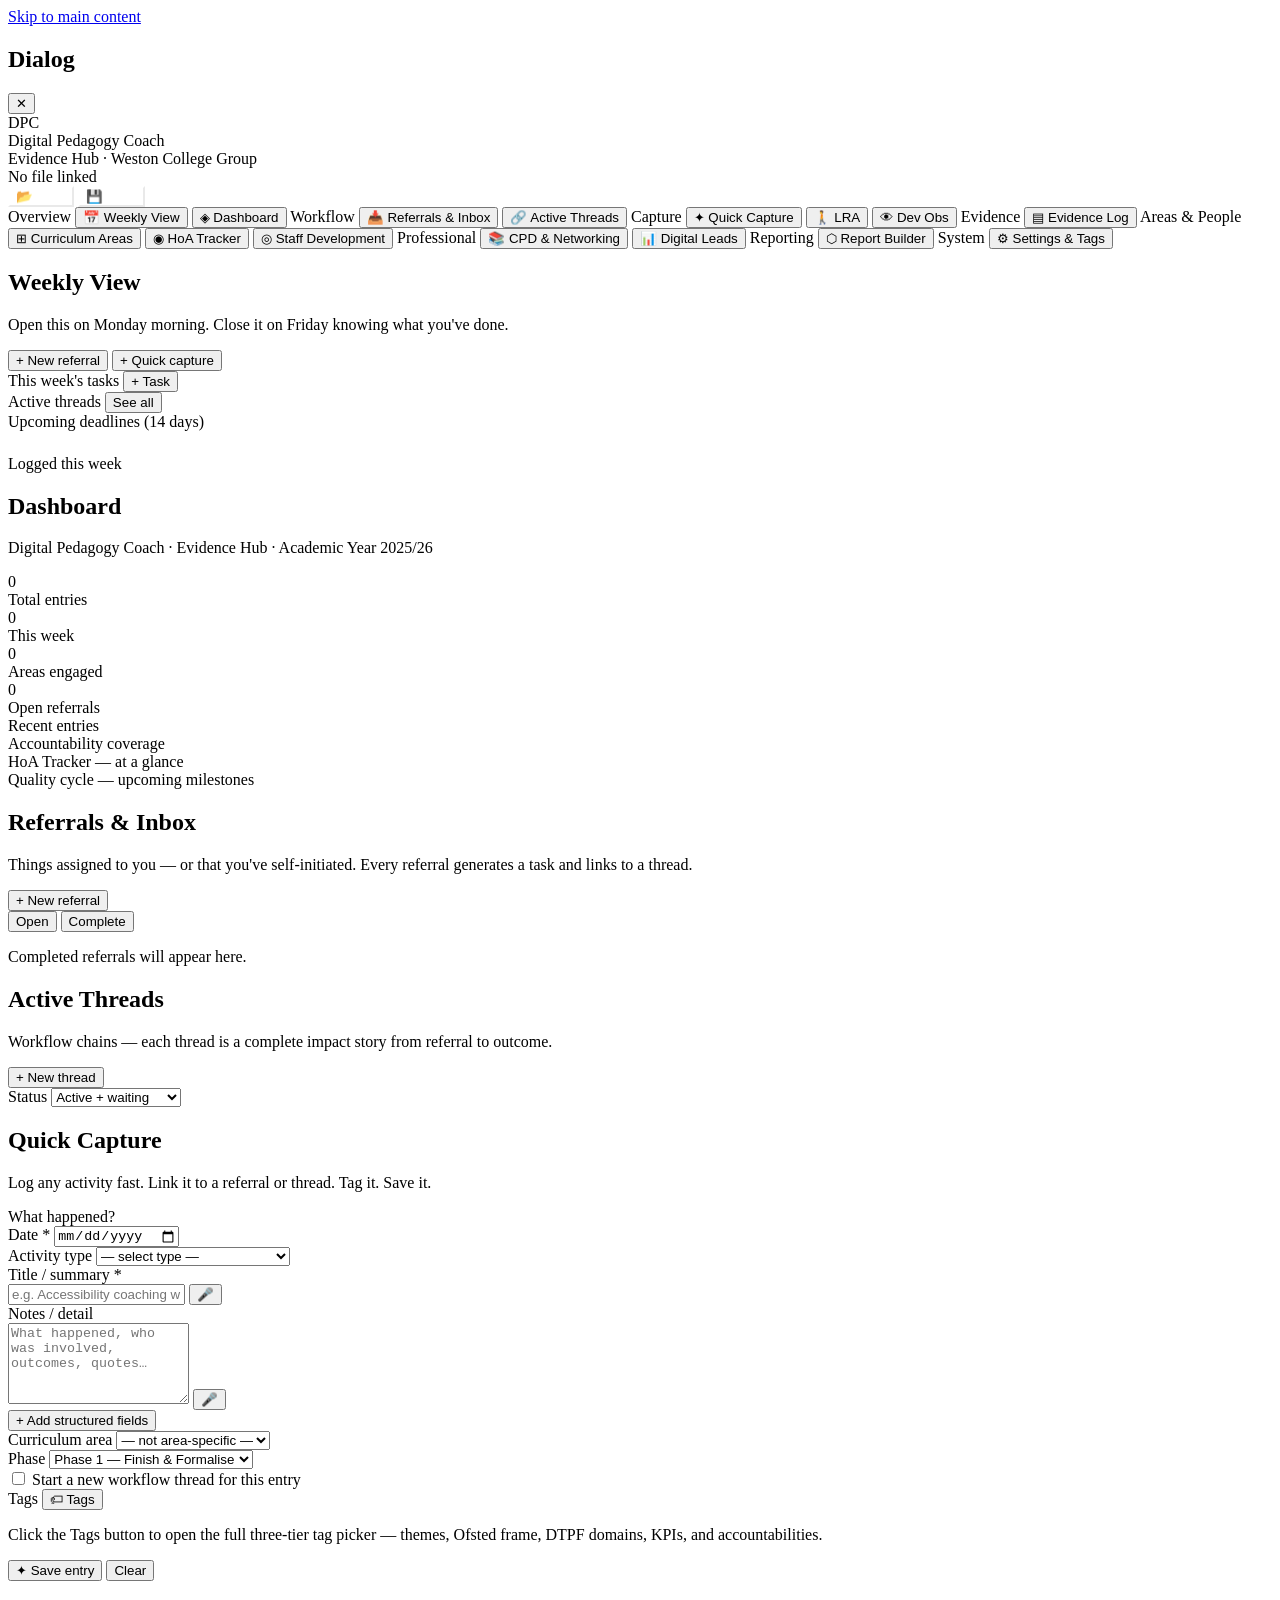
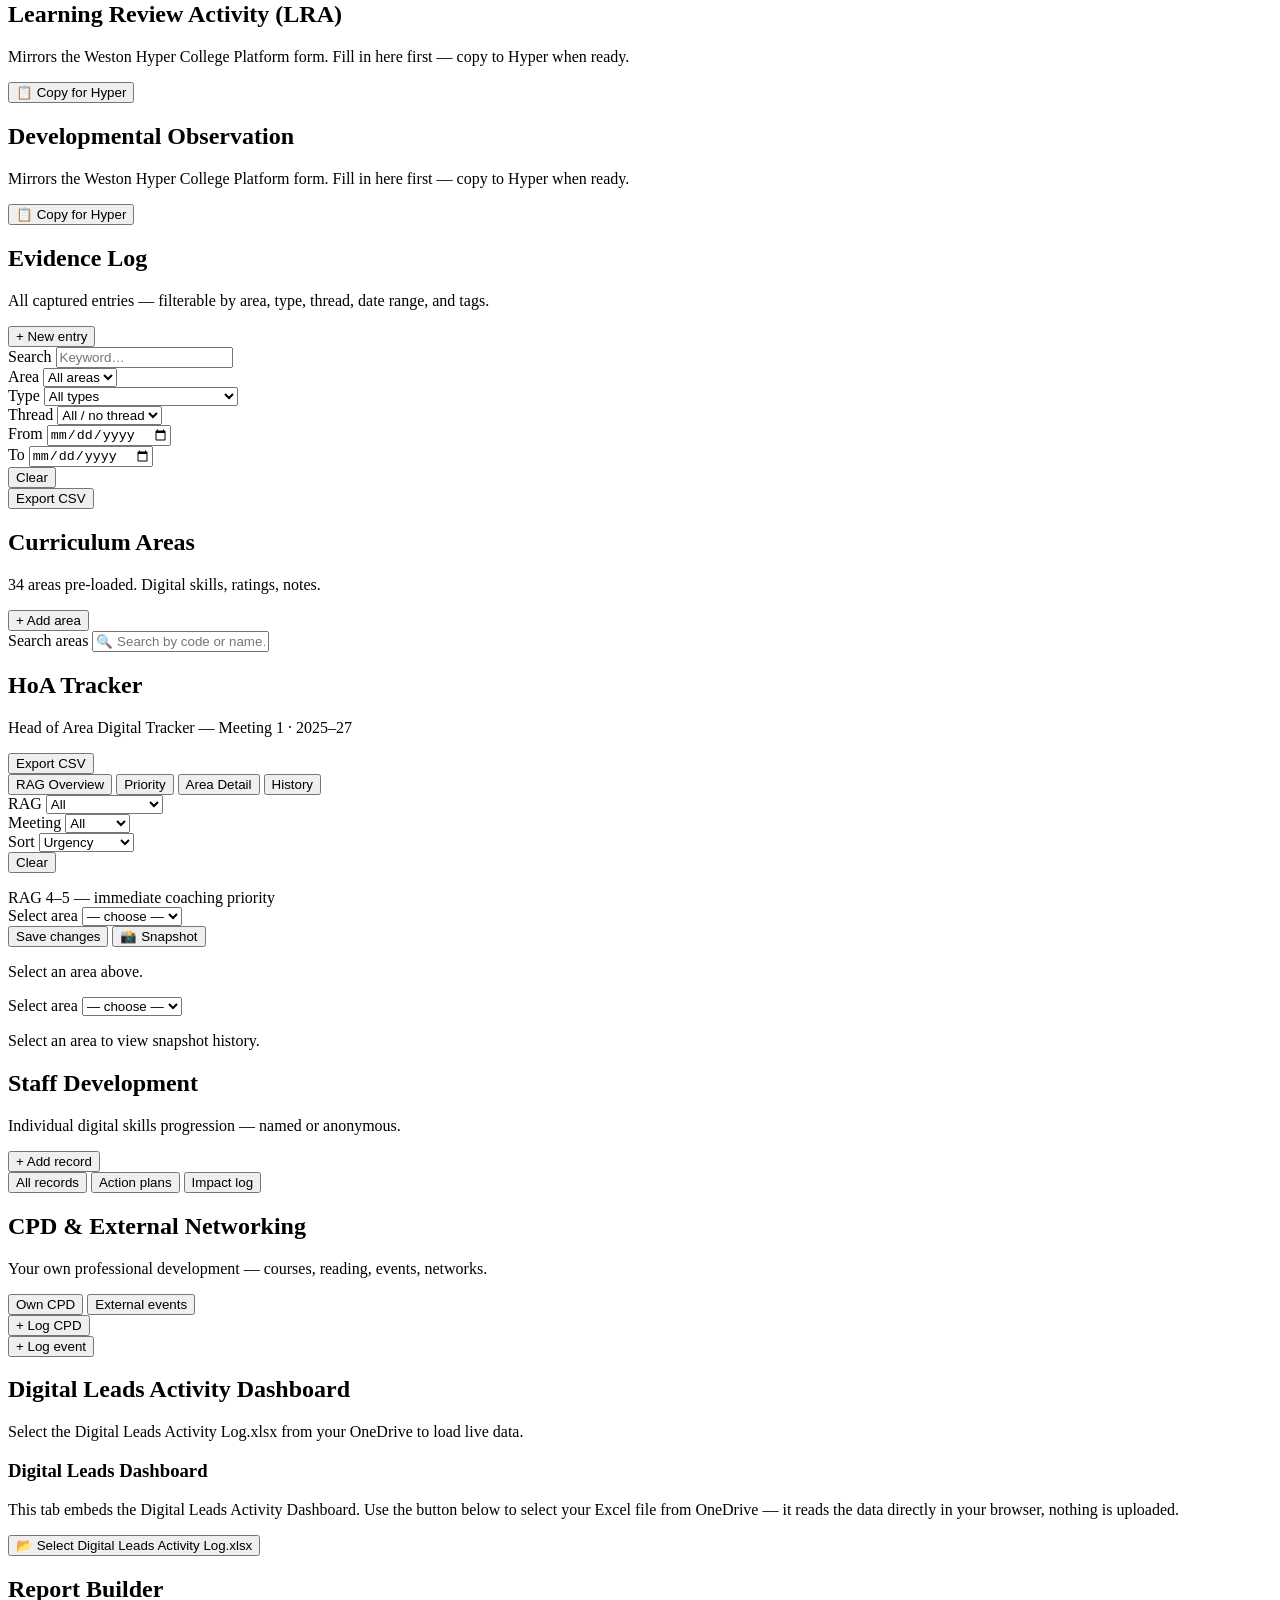
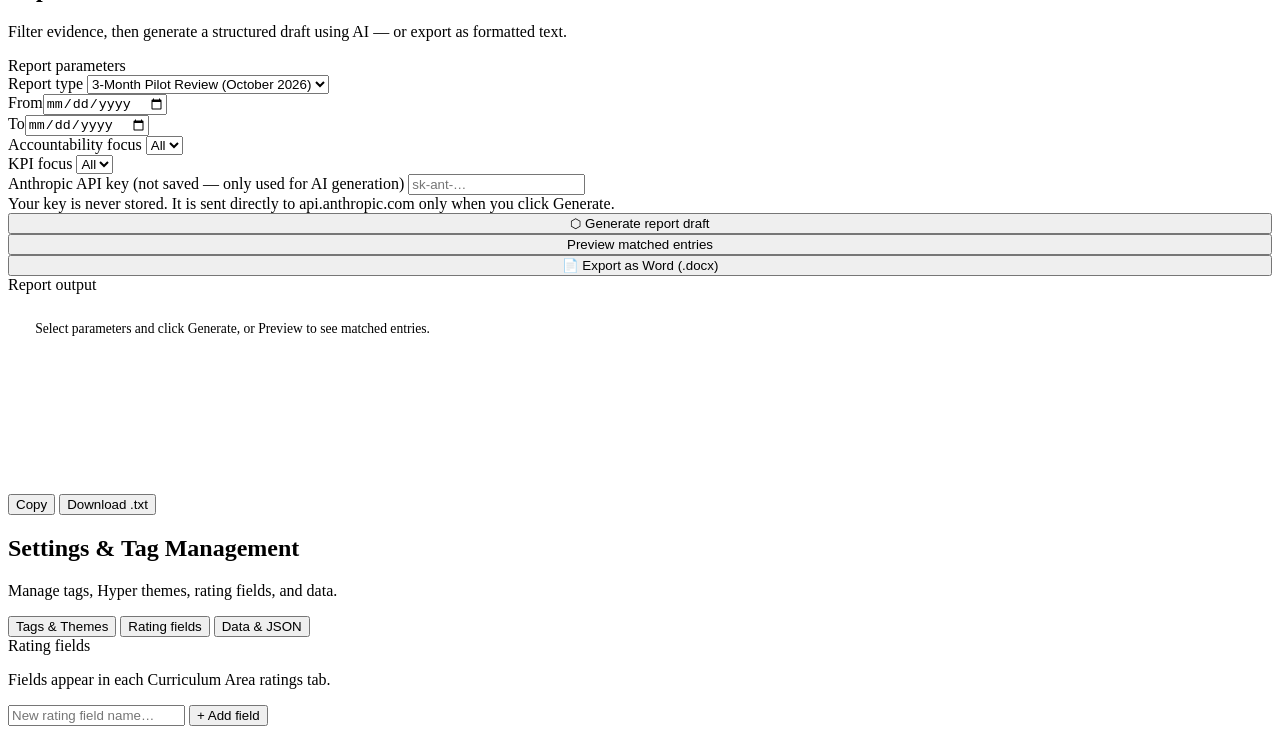
==== evidence-hub.html @ af43c428 "Create evidence-hub.html" ====
<!DOCTYPE html>
<html lang="en">
<head>
<meta charset="UTF-8">
<meta name="viewport" content="width=device-width, initial-scale=1.0">
<title>DPC Evidence Hub · Weston College</title>
<link rel="stylesheet" href="css/hub.css">
</head>
<body>

<!-- SKIP LINK — WCAG 2.4.1 -->
<a href="#main-content" class="skip-link">Skip to main content</a>

<!-- TOAST REGION -->
<div id="toast-container" role="status" aria-live="polite" aria-atomic="false"></div>

<!-- MODAL -->
<div class="modal-overlay" id="modal-overlay" role="dialog" aria-modal="true"
  aria-labelledby="modal-title" aria-hidden="true">
  <div class="modal" id="modal-panel" tabindex="-1">
    <div class="modal-header">
      <h2 class="modal-title" id="modal-title">Dialog</h2>
      <button class="modal-close" onclick="closeModal()" aria-label="Close dialog">✕</button>
    </div>
    <div id="modal-body"></div>
    <div class="modal-footer" id="modal-footer"></div>
  </div>
</div>

<!-- HEADER -->
<header class="app-header" role="banner">
  <div class="header-brand">
    <div class="header-logo" aria-hidden="true">DPC</div>
    <div>
      <div class="header-title">Digital Pedagogy Coach</div>
      <div class="header-sub">Evidence Hub · Weston College Group</div>
    </div>
  </div>
  <div class="json-status" aria-live="polite">
    <div class="json-dot" id="json-dot" aria-hidden="true"></div>
    <span id="json-status-text">No file linked</span>
  </div>
  <div class="header-actions">
    <button class="btn btn-sm" style="background:rgba(255,255,255,.15);color:#fff;border-color:rgba(255,255,255,.25)"
      onclick="loadJSON()">📂 Load</button>
    <button class="btn btn-sm" style="background:rgba(255,255,255,.15);color:#fff;border-color:rgba(255,255,255,.25)"
      onclick="saveJSON()">💾 Save</button>
  </div>
</header>

<div class="app-body">

<!-- SIDEBAR -->
<aside class="sidebar" role="navigation" aria-label="Main navigation">
  <nav>
    <span class="nav-group-label">Overview</span>
    <button class="nav-item active" onclick="navigateTo('weekly')"
      aria-current="page">
      <span class="nav-icon" aria-hidden="true">📅</span>
      Weekly View
      <span class="nav-badge amber" id="weekly-nav-badge" style="display:none">0</span>
    </button>
    <button class="nav-item" onclick="navigateTo('dashboard')">
      <span class="nav-icon" aria-hidden="true">◈</span>
      Dashboard
    </button>

    <span class="nav-group-label">Workflow</span>
    <button class="nav-item" onclick="navigateTo('referrals')">
      <span class="nav-icon" aria-hidden="true">📥</span>
      Referrals &amp; Inbox
      <span class="nav-badge" id="referral-nav-badge" style="display:none">0</span>
    </button>
    <button class="nav-item" onclick="navigateTo('threads')">
      <span class="nav-icon" aria-hidden="true">🔗</span>
      Active Threads
    </button>

    <span class="nav-group-label">Capture</span>
    <button class="nav-item" onclick="navigateTo('quick-capture')">
      <span class="nav-icon" aria-hidden="true">✦</span>
      Quick Capture
    </button>
    <button class="nav-item" onclick="navigateTo('lra')">
      <span class="nav-icon" aria-hidden="true">🚶</span>
      LRA
    </button>
    <button class="nav-item" onclick="navigateTo('devobs')">
      <span class="nav-icon" aria-hidden="true">👁</span>
      Dev Obs
    </button>

    <span class="nav-group-label">Evidence</span>
    <button class="nav-item" onclick="navigateTo('evidence-log')">
      <span class="nav-icon" aria-hidden="true">▤</span>
      Evidence Log
    </button>

    <span class="nav-group-label">Areas &amp; People</span>
    <button class="nav-item" onclick="navigateTo('curriculum-areas')">
      <span class="nav-icon" aria-hidden="true">⊞</span>
      Curriculum Areas
    </button>
    <button class="nav-item" onclick="navigateTo('hoa-tracker')">
      <span class="nav-icon" aria-hidden="true">◉</span>
      HoA Tracker
    </button>
    <button class="nav-item" onclick="navigateTo('staff-dev')">
      <span class="nav-icon" aria-hidden="true">◎</span>
      Staff Development
    </button>

    <span class="nav-group-label">Professional</span>
    <button class="nav-item" onclick="navigateTo('own-cpd')">
      <span class="nav-icon" aria-hidden="true">📚</span>
      CPD &amp; Networking
    </button>
    <button class="nav-item" onclick="navigateTo('dl-dashboard')">
      <span class="nav-icon" aria-hidden="true">📊</span>
      Digital Leads
    </button>

    <span class="nav-group-label">Reporting</span>
    <button class="nav-item" onclick="navigateTo('report-builder')">
      <span class="nav-icon" aria-hidden="true">⬡</span>
      Report Builder
    </button>

    <span class="nav-group-label">System</span>
    <button class="nav-item" onclick="navigateTo('settings')">
      <span class="nav-icon" aria-hidden="true">⚙</span>
      Settings &amp; Tags
    </button>
  </nav>
</aside>

<!-- MAIN -->
<main class="main-content" id="main-content" tabindex="-1">

<!-- ══ WEEKLY VIEW ══════════════════════════════════════════════ -->
<section class="page-section active" id="section-weekly" aria-labelledby="weekly-h2">
  <div class="page-header flex-between">
    <div>
      <h2 id="weekly-h2">Weekly View</h2>
      <p>Open this on Monday morning. Close it on Friday knowing what you've done.</p>
    </div>
    <div class="flex gap-8">
      <button class="btn btn-primary" onclick="openNewReferralModal()">+ New referral</button>
      <button class="btn btn-secondary" onclick="navigateTo('quick-capture')">+ Quick capture</button>
    </div>
  </div>

  <div class="weekly-grid">
    <!-- Tasks -->
    <div>
      <div class="card-title flex-between mb-8">
        This week's tasks
        <button class="btn btn-sm btn-ghost" onclick="addManualTask()" aria-label="Add task">+ Task</button>
      </div>
      <div id="weekly-tasks-list" role="list" aria-label="Outstanding tasks"></div>
    </div>

    <!-- Active Threads -->
    <div>
      <div class="card-title flex-between mb-8">
        Active threads
        <button class="btn btn-sm btn-ghost" onclick="navigateTo('threads')">See all</button>
      </div>
      <div id="weekly-threads-list" role="list" aria-label="Active workflow threads"></div>
    </div>

    <!-- Deadlines + Recent -->
    <div>
      <div class="card-title mb-8">Upcoming deadlines <span class="text-xs text-muted">(14 days)</span></div>
      <div id="weekly-deadlines-list" aria-label="Upcoming deadlines" style="margin-bottom:1.5rem"></div>
      <div class="card-title mb-8">Logged this week</div>
      <div id="weekly-recent-list" role="list" aria-label="Entries logged this week"></div>
    </div>
  </div>
</section>

<!-- ══ DASHBOARD ═══════════════════════════════════════════════ -->
<section class="page-section" id="section-dashboard" aria-labelledby="dashboard-h2">
  <div class="page-header">
    <h2 id="dashboard-h2">Dashboard</h2>
    <p>Digital Pedagogy Coach · Evidence Hub · Academic Year 2025/26</p>
  </div>

  <div class="grid-4 mb-16" role="region" aria-label="Summary statistics">
    <div class="stat-card c-teal">
      <div class="stat-n" id="stat-total">0</div>
      <div class="stat-l">Total entries</div>
    </div>
    <div class="stat-card">
      <div class="stat-n" id="stat-week">0</div>
      <div class="stat-l">This week</div>
    </div>
    <div class="stat-card c-green">
      <div class="stat-n" id="stat-areas">0</div>
      <div class="stat-l">Areas engaged</div>
    </div>
    <div class="stat-card c-amber">
      <div class="stat-n" id="stat-referrals">0</div>
      <div class="stat-l">Open referrals</div>
    </div>
  </div>

  <div class="grid-2 mb-16">
    <div class="card">
      <div class="card-title">Recent entries</div>
      <div id="dashboard-recent" role="list"></div>
    </div>
    <div class="card">
      <div class="card-title">Accountability coverage</div>
      <div id="accountability-coverage"></div>
    </div>
  </div>

  <div class="card mb-16" role="region" aria-label="HoA Tracker summary">
    <div class="card-title">HoA Tracker — at a glance</div>
    <div id="dashboard-hoa"></div>
  </div>

  <div class="card" role="region" aria-label="Quality cycle milestones">
    <div class="card-title">Quality cycle — upcoming milestones</div>
    <div id="upcoming-anchors"></div>
  </div>
</section>

<!-- ══ REFERRALS ═══════════════════════════════════════════════ -->
<section class="page-section" id="section-referrals" aria-labelledby="referrals-h2">
  <div class="page-header flex-between">
    <div>
      <h2 id="referrals-h2">Referrals &amp; Inbox</h2>
      <p>Things assigned to you — or that you've self-initiated. Every referral generates a task and links to a thread.</p>
    </div>
    <button class="btn btn-primary" onclick="openNewReferralModal()">+ New referral</button>
  </div>

  <div class="tab-bar" role="tablist">
    <button class="tab-btn active" role="tab" aria-selected="true"
      onclick="switchTab(this,'ref-panel-','open')">Open</button>
    <button class="tab-btn" role="tab" aria-selected="false"
      onclick="switchTab(this,'ref-panel-','complete')">Complete</button>
  </div>

  <div class="tab-panel active" id="ref-panel-open">
    <div id="referral-inbox-list" role="list" aria-label="Open referrals"></div>
  </div>
  <div class="tab-panel" id="ref-panel-complete">
    <div id="referral-complete-list" role="list" aria-label="Completed referrals">
      <div class="empty-state"><p>Completed referrals will appear here.</p></div>
    </div>
  </div>
</section>

<!-- ══ THREADS ═════════════════════════════════════════════════ -->
<section class="page-section" id="section-threads" aria-labelledby="threads-h2">
  <div class="page-header flex-between">
    <div>
      <h2 id="threads-h2">Active Threads</h2>
      <p>Workflow chains — each thread is a complete impact story from referral to outcome.</p>
    </div>
    <button class="btn btn-primary" onclick="createThread(buildDefaultThreadName(),'Self-initiated');renderThreads();toast('Thread created','success')">
      + New thread
    </button>
  </div>

  <div class="filter-bar" role="search" aria-label="Filter threads">
    <div class="form-group">
      <label for="threads-filter-status">Status</label>
      <select id="threads-filter-status" onchange="renderThreads()">
        <option value="">Active + waiting</option>
        <option value="active">Active only</option>
        <option value="awaiting-follow-up">Awaiting follow-up</option>
        <option value="closed">Closed</option>
      </select>
    </div>
    <div class="form-group" style="align-self:flex-end">
      <div id="threads-count" class="flex gap-6"></div>
    </div>
  </div>

  <div id="threads-list" role="list" aria-label="Workflow threads"></div>
</section>

<!-- ══ QUICK CAPTURE ═══════════════════════════════════════════ -->
<section class="page-section" id="section-quick-capture" aria-labelledby="qc-h2">
  <div class="page-header">
    <h2 id="qc-h2">Quick Capture</h2>
    <p>Log any activity fast. Link it to a referral or thread. Tag it. Save it.</p>
  </div>

  <div id="qc-referral-banner" style="display:none" aria-live="polite"></div>
  <div id="qc-thread-banner"   style="display:none" aria-live="polite"></div>

  <div class="grid-2">
    <!-- Left: form -->
    <div>
      <div class="card">
        <div class="card-title">What happened?</div>

        <div class="form-row">
          <div class="form-group">
            <label for="qc-date">Date <span class="req" aria-hidden="true">*</span></label>
            <input type="date" id="qc-date" required aria-required="true">
          </div>
          <div class="form-group">
            <label for="qc-subtype">Activity type</label>
            <select id="qc-subtype">
              <option value="">— select type —</option>
              <option>1:1 Coaching</option>
              <option>Workshop / Team Session</option>
              <option>Teach-Meet</option>
              <option>Learning Walk</option>
              <option>Digital Health Check</option>
              <option>Meeting</option>
              <option>Resource / Output created</option>
              <option>External Event / CPD</option>
              <option>Own CPD / Professional Dev</option>
              <option>Follow-up / Check-in</option>
              <option>Other</option>
            </select>
          </div>
        </div>

        <div class="form-group">
          <label for="qc-title">Title / summary <span class="req" aria-hidden="true">*</span></label>
          <div class="input-with-mic">
            <input type="text" id="qc-title" required aria-required="true"
              placeholder="e.g. Accessibility coaching with EGL team">
            <button class="mic-btn" onclick="startDictation('qc-title')" aria-label="Dictate title">🎤</button>
          </div>
        </div>

        <div class="form-group">
          <label for="qc-notes">Notes / detail</label>
          <div class="input-with-mic" style="align-items:flex-start">
            <textarea id="qc-notes" rows="5"
              placeholder="What happened, who was involved, outcomes, quotes…"></textarea>
            <button class="mic-btn" onclick="startDictation('qc-notes')" aria-label="Dictate notes"
              style="margin-top:2px">🎤</button>
          </div>
        </div>

        <!-- Structured fields toggle -->
        <button class="btn btn-secondary btn-sm mb-8" onclick="toggleQCAdvanced()"
          id="qc-advanced-btn" aria-expanded="false">+ Add structured fields</button>

        <div class="qc-advanced" id="qc-advanced" aria-hidden="true"
          style="display:none;margin-top:.5rem;padding-top:.75rem;border-top:1px solid var(--border)">
          <div class="form-group">
            <label for="qc-summary">Structured summary</label>
            <div class="input-with-mic" style="align-items:flex-start">
              <textarea id="qc-summary" rows="2"
                placeholder="Clear one-paragraph summary for evidence and governance"></textarea>
              <button class="mic-btn" onclick="startDictation('qc-summary')" aria-label="Dictate" style="margin-top:2px">🎤</button>
            </div>
          </div>
          <div class="form-row">
            <div class="form-group">
              <label for="qc-strengths">Strengths</label>
              <div class="input-with-mic" style="align-items:flex-start">
                <textarea id="qc-strengths" rows="2" placeholder="What went well…"></textarea>
                <button class="mic-btn" onclick="startDictation('qc-strengths')" aria-label="Dictate" style="margin-top:2px">🎤</button>
              </div>
            </div>
            <div class="form-group">
              <label for="qc-afis">Areas for Improvement</label>
              <div class="input-with-mic" style="align-items:flex-start">
                <textarea id="qc-afis" rows="2" placeholder="What needs to improve…"></textarea>
                <button class="mic-btn" onclick="startDictation('qc-afis')" aria-label="Dictate" style="margin-top:2px">🎤</button>
              </div>
            </div>
          </div>
          <div class="form-group">
            <label for="qc-actions">Priority actions / next steps</label>
            <div class="input-with-mic" style="align-items:flex-start">
              <textarea id="qc-actions" rows="2" placeholder="What happens next…"></textarea>
              <button class="mic-btn" onclick="startDictation('qc-actions')" aria-label="Dictate" style="margin-top:2px">🎤</button>
            </div>
          </div>
        </div>

        <!-- Area and phase -->
        <div class="form-row mt-12">
          <div class="form-group">
            <label for="qc-area">Curriculum area</label>
            <select id="qc-area" onchange="toggleHoAOption()">
              <option value="">— not area-specific —</option>
            </select>
          </div>
          <div class="form-group">
            <label for="qc-phase">Phase</label>
            <select id="qc-phase">
              <option value="phase1">Phase 1 — Finish &amp; Formalise</option>
              <option value="phase2">Phase 2 — Build Infrastructure</option>
              <option value="phase3">Phase 3 — Scale &amp; Sustain</option>
            </select>
          </div>
        </div>

        <!-- HoA tracker toggle -->
        <div class="toggle-row" id="hoa-toggle-row" style="display:none">
          <span class="toggle-label">📌 Update HoA Tracker for this area</span>
          <label class="toggle-switch" aria-label="Update HoA Tracker">
            <input type="checkbox" id="qc-update-hoa" onchange="toggleHoAPreview()">
            <span class="toggle-slider"></span>
          </label>
        </div>
        <div id="qc-hoa-preview" style="display:none;margin-top:.5rem;padding:.6rem .75rem;background:var(--sky-l);border-radius:var(--radius);font-size:.78rem;color:var(--navy-700)">
          ✓ Structured fields will be appended to this area's HoA Tracker record.
        </div>

        <!-- Thread linking -->
        <div class="mt-12">
          <label class="tag-checkbox-row" style="margin-bottom:.4rem">
            <input type="checkbox" id="qc-new-thread"
              onchange="document.getElementById('qc-thread-row').style.display=this.checked?'block':'none'">
            Start a new workflow thread for this entry
          </label>
          <div id="qc-thread-row" style="display:none">
            <div class="form-group">
              <label for="qc-thread-name">Thread name <span class="hint">(auto-suggested)</span></label>
              <input type="text" id="qc-thread-name" placeholder="Thread name…">
            </div>
          </div>
        </div>
      </div>
    </div>

    <!-- Right: tags + save -->
    <div>
      <div class="card mb-12">
        <div class="card-title flex-between">
          Tags
          <button class="btn btn-sm btn-secondary" id="qc-tag-btn" onclick="openQCTagPicker()">
            🏷 Tags
          </button>
        </div>
        <div id="qc-tag-chips" class="flex flex-wrap gap-4" aria-live="polite"></div>
        <p class="text-xs text-muted mt-8">
          Click the Tags button to open the full three-tier tag picker — themes, Ofsted frame, DTPF domains, KPIs, and accountabilities.
        </p>
      </div>

      <div class="flex gap-8">
        <button class="btn btn-primary" onclick="saveQuickCapture()" style="flex:1">✦ Save entry</button>
        <button class="btn btn-secondary" onclick="clearQuickCapture()">Clear</button>
      </div>
    </div>
  </div>
</section>

<!-- ══ LRA ═════════════════════════════════════════════════════ -->
<section class="page-section" id="section-lra" aria-labelledby="lra-h2">
  <div class="page-header flex-between">
    <div>
      <h2 id="lra-h2">Learning Review Activity (LRA)</h2>
      <p>Mirrors the Weston Hyper College Platform form. Fill in here first — copy to Hyper when ready.</p>
    </div>
    <button class="btn btn-secondary" onclick="copyLRAToClipboard()" id="lra-copy-btn">📋 Copy for Hyper</button>
  </div>
  <!-- LRA form built by lra.js -->
  <div id="lra-form-container"></div>
</section>

<!-- ══ DEV OBS ══════════════════════════════════════════════════ -->
<section class="page-section" id="section-devobs" aria-labelledby="devobs-h2">
  <div class="page-header flex-between">
    <div>
      <h2 id="devobs-h2">Developmental Observation</h2>
      <p>Mirrors the Weston Hyper College Platform form. Fill in here first — copy to Hyper when ready.</p>
    </div>
    <button class="btn btn-secondary" onclick="copyDevObsToClipboard()" id="devobs-copy-btn">📋 Copy for Hyper</button>
  </div>
  <div id="devobs-form-container"></div>
</section>

<!-- ══ EVIDENCE LOG ═════════════════════════════════════════════ -->
<section class="page-section" id="section-evidence-log" aria-labelledby="evlog-h2">
  <div class="page-header flex-between">
    <div>
      <h2 id="evlog-h2">Evidence Log</h2>
      <p>All captured entries — filterable by area, type, thread, date range, and tags.</p>
    </div>
    <button class="btn btn-primary" onclick="navigateTo('quick-capture')">+ New entry</button>
  </div>

  <div class="filter-bar" role="search" aria-label="Filter evidence entries">
    <div class="form-group">
      <label for="filter-search">Search</label>
      <input type="text" id="filter-search" placeholder="Keyword…" oninput="renderEvidenceLog()">
    </div>
    <div class="form-group">
      <label for="filter-area">Area</label>
      <select id="filter-area" onchange="renderEvidenceLog()">
        <option value="">All areas</option>
      </select>
    </div>
    <div class="form-group">
      <label for="filter-type">Type</label>
      <select id="filter-type" onchange="renderEvidenceLog()">
        <option value="">All types</option>
        <option>1:1 Coaching</option>
        <option>Workshop / Team Session</option>
        <option>Teach-Meet</option>
        <option>Learning Walk</option>
        <option>Digital Health Check</option>
        <option>Meeting</option>
        <option>LRA</option>
        <option>Developmental Observation</option>
        <option>Resource / Output created</option>
        <option>External Event / CPD</option>
        <option>Own CPD / Professional Dev</option>
      </select>
    </div>
    <div class="form-group">
      <label for="filter-thread">Thread</label>
      <select id="filter-thread" onchange="renderEvidenceLog()">
        <option value="">All / no thread</option>
      </select>
    </div>
    <div class="form-group">
      <label for="filter-from">From</label>
      <input type="date" id="filter-from" onchange="renderEvidenceLog()">
    </div>
    <div class="form-group">
      <label for="filter-to">To</label>
      <input type="date" id="filter-to" onchange="renderEvidenceLog()">
    </div>
    <div class="form-group" style="align-self:flex-end">
      <button class="btn btn-secondary" onclick="clearEvidenceFilters()">Clear</button>
    </div>
  </div>

  <div class="flex-between mb-8">
    <div class="text-sm text-muted" id="evidence-log-count"></div>
    <button class="btn btn-sm btn-secondary" onclick="exportEvidenceCSV()">Export CSV</button>
  </div>

  <div class="card" style="padding:0;overflow-x:auto">
    <div id="evidence-log-wrapper"></div>
  </div>
</section>

<!-- ══ CURRICULUM AREAS ═════════════════════════════════════════ -->
<section class="page-section" id="section-curriculum-areas" aria-labelledby="areas-h2">
  <div class="page-header flex-between">
    <div><h2 id="areas-h2">Curriculum Areas</h2><p>34 areas pre-loaded. Digital skills, ratings, notes.</p></div>
    <button class="btn btn-secondary btn-sm" onclick="openAddAreaModal()">+ Add area</button>
  </div>
  <div class="filter-bar">
    <div class="form-group">
      <label for="area-search" class="sr-only">Search areas</label>
      <input type="text" id="area-search" placeholder="🔍 Search by code or name…" oninput="renderAreas()">
    </div>
  </div>
  <div id="areas-container"></div>
</section>

<!-- ══ HOA TRACKER ══════════════════════════════════════════════ -->
<section class="page-section" id="section-hoa-tracker" aria-labelledby="hoa-h2">
  <div class="page-header flex-between">
    <div><h2 id="hoa-h2">HoA Tracker</h2><p>Head of Area Digital Tracker — Meeting 1 · 2025–27</p></div>
    <button class="btn btn-secondary btn-sm" onclick="exportHoACSV()">Export CSV</button>
  </div>
  <div class="tab-bar" role="tablist">
    <button class="tab-btn active" role="tab" aria-selected="true"  onclick="switchTab(this,'hoa-tab-','overview')">RAG Overview</button>
    <button class="tab-btn" role="tab" aria-selected="false" onclick="switchTab(this,'hoa-tab-','priority')">Priority</button>
    <button class="tab-btn" role="tab" aria-selected="false" onclick="switchTab(this,'hoa-tab-','detail')">Area Detail</button>
    <button class="tab-btn" role="tab" aria-selected="false" onclick="switchTab(this,'hoa-tab-','history')">History</button>
  </div>
  <div class="tab-panel active" id="hoa-tab-overview">
    <div class="filter-bar" style="margin-bottom:1rem">
      <div class="form-group"><label for="hoa-filter-rag">RAG</label>
        <select id="hoa-filter-rag" onchange="renderHoAOverview()">
          <option value="">All</option>
          <option value="1">1 — Confident</option><option value="2">2 — Developing</option>
          <option value="3">3 — Acceptable</option><option value="4">4 — Concern</option>
          <option value="5">5 — Urgent</option><option value="tbc">TBC</option>
        </select>
      </div>
      <div class="form-group"><label for="hoa-filter-met">Meeting</label>
        <select id="hoa-filter-met" onchange="renderHoAOverview()">
          <option value="">All</option><option value="Y">Met</option><option value="N">Not yet</option>
        </select>
      </div>
      <div class="form-group"><label for="hoa-filter-sort">Sort</label>
        <select id="hoa-filter-sort" onchange="renderHoAOverview()">
          <option value="urgency">Urgency</option>
          <option value="alpha">Alphabetical</option>
        </select>
      </div>
      <div class="form-group" style="align-self:flex-end">
        <button class="btn btn-secondary" onclick="resetHoAFilters()">Clear</button>
      </div>
    </div>
    <div id="hoa-overview-grid" style="display:grid;grid-template-columns:repeat(auto-fill,minmax(260px,1fr));gap:.75rem"></div>
  </div>
  <div class="tab-panel" id="hoa-tab-priority">
    <div id="hoa-priority-summary" class="flex gap-8 flex-wrap mb-16"></div>
    <div class="card"><div class="card-title">RAG 4–5 — immediate coaching priority</div><div id="hoa-priority-table"></div></div>
  </div>
  <div class="tab-panel" id="hoa-tab-detail">
    <div class="flex gap-8 mb-16" style="align-items:flex-end;flex-wrap:wrap">
      <div class="form-group" style="margin-bottom:0;min-width:260px">
        <label for="hoa-detail-select">Select area</label>
        <select id="hoa-detail-select" onchange="renderHoADetail()"><option value="">— choose —</option></select>
      </div>
      <button class="btn btn-primary" onclick="saveHoADetail()">Save changes</button>
      <button class="btn btn-secondary btn-sm" onclick="takeHoASnapshot()">📸 Snapshot</button>
    </div>
    <div id="hoa-detail-content"><div class="empty-state"><p>Select an area above.</p></div></div>
  </div>
  <div class="tab-panel" id="hoa-tab-history">
    <div class="form-group mb-16" style="max-width:300px">
      <label for="hoa-history-select">Select area</label>
      <select id="hoa-history-select" onchange="renderHoAHistory()"><option value="">— choose —</option></select>
    </div>
    <div id="hoa-history-content"><div class="empty-state"><p>Select an area to view snapshot history.</p></div></div>
  </div>
</section>

<!-- ══ STAFF DEVELOPMENT ════════════════════════════════════════ -->
<section class="page-section" id="section-staff-dev" aria-labelledby="staff-h2">
  <div class="page-header flex-between">
    <div><h2 id="staff-h2">Staff Development</h2><p>Individual digital skills progression — named or anonymous.</p></div>
    <button class="btn btn-primary" onclick="openAddStaffRecordModal()">+ Add record</button>
  </div>
  <div class="tab-bar" role="tablist">
    <button class="tab-btn active" role="tab" onclick="switchTab(this,'staff-tab-','records')">All records</button>
    <button class="tab-btn" role="tab" onclick="switchTab(this,'staff-tab-','actions')">Action plans</button>
    <button class="tab-btn" role="tab" onclick="switchTab(this,'staff-tab-','impact')">Impact log</button>
  </div>
  <div class="tab-panel active" id="staff-tab-records"><div class="card"><div id="staff-records-list"></div></div></div>
  <div class="tab-panel" id="staff-tab-actions"><div class="card"><div id="staff-actions-list"></div></div></div>
  <div class="tab-panel" id="staff-tab-impact"><div class="card"><div id="staff-impact-list"></div></div></div>
</section>

<!-- ══ OWN CPD + NETWORKING ════════════════════════════════════ -->
<section class="page-section" id="section-own-cpd" aria-labelledby="cpd-h2">
  <div class="page-header">
    <h2 id="cpd-h2">CPD &amp; External Networking</h2>
    <p>Your own professional development — courses, reading, events, networks.</p>
  </div>
  <div class="tab-bar" role="tablist">
    <button class="tab-btn active" role="tab" onclick="switchTab(this,'cpd-tab-','own')">Own CPD</button>
    <button class="tab-btn" role="tab" onclick="switchTab(this,'cpd-tab-','external')">External events</button>
  </div>
  <div class="tab-panel active" id="cpd-tab-own">
    <div class="flex-end mb-12">
      <button class="btn btn-primary" onclick="openAddOwnCPDModal()">+ Log CPD</button>
    </div>
    <div id="own-cpd-list"></div>
  </div>
  <div class="tab-panel" id="cpd-tab-external">
    <div class="flex-end mb-12">
      <button class="btn btn-primary" onclick="openAddExternalModal()">+ Log event</button>
    </div>
    <div id="external-cpd-list"></div>
  </div>
</section>

<!-- ══ DIGITAL LEADS DASHBOARD ══════════════════════════════════ -->
<section class="page-section" id="section-dl-dashboard" aria-labelledby="dl-h2">
  <div class="page-header">
    <h2 id="dl-h2">Digital Leads Activity Dashboard</h2>
    <p>Select the Digital Leads Activity Log.xlsx from your OneDrive to load live data.</p>
  </div>
  <div id="dl-dashboard-container">
    <!-- DL dashboard loaded by dl-embed.js -->
    <div class="notice info">
      <h3>Digital Leads Dashboard</h3>
      <p>This tab embeds the Digital Leads Activity Dashboard. Use the button below to select your Excel file from OneDrive — it reads the data directly in your browser, nothing is uploaded.</p>
    </div>
    <button class="btn btn-primary mt-12" id="dl-load-btn" onclick="dlOpenFilePicker()">
      📂 Select Digital Leads Activity Log.xlsx
    </button>
    <div id="dl-dashboard-content" style="margin-top:1rem"></div>
  </div>
</section>

<!-- ══ REPORT BUILDER ═══════════════════════════════════════════ -->
<section class="page-section" id="section-report-builder" aria-labelledby="report-h2">
  <div class="page-header">
    <h2 id="report-h2">Report Builder</h2>
    <p>Filter evidence, then generate a structured draft using AI — or export as formatted text.</p>
  </div>
  <div class="grid-2">
    <div class="card">
      <div class="card-title">Report parameters</div>
      <div class="form-group">
        <label for="report-type">Report type</label>
        <select id="report-type">
          <option value="3month">3-Month Pilot Review (October 2026)</option>
          <option value="9month">9-Month Pilot Review (April 2027)</option>
          <option value="18month">18-Month Pilot Review (July 2027)</option>
          <option value="line-manager">Line Manager Update</option>
          <option value="kpi-summary">KPI Summary</option>
          <option value="cqrp">CQRP Contribution</option>
          <option value="sar">SAR Input</option>
          <option value="custom">Custom</option>
        </select>
      </div>
      <div class="form-row">
        <div class="form-group"><label for="report-from">From</label><input type="date" id="report-from"></div>
        <div class="form-group"><label for="report-to">To</label><input type="date" id="report-to"></div>
      </div>
      <div class="form-group">
        <label for="report-accountability">Accountability focus</label>
        <select id="report-accountability"><option value="">All</option></select>
      </div>
      <div class="form-group">
        <label for="report-kpi">KPI focus</label>
        <select id="report-kpi"><option value="">All</option></select>
      </div>
      <div class="form-group">
        <label for="report-api-key">
          Anthropic API key
          <span class="hint">(not saved — only used for AI generation)</span>
        </label>
        <input type="password" id="report-api-key" placeholder="sk-ant-…"
          autocomplete="off" aria-describedby="api-key-hint">
        <div id="api-key-hint" class="text-xs text-muted mt-4">
          Your key is never stored. It is sent directly to api.anthropic.com only when you click Generate.
        </div>
      </div>
      <div class="text-sm text-muted mb-12" id="report-entries-count" aria-live="polite"></div>
      <button class="btn btn-primary" onclick="generateReport()" style="width:100%">⬡ Generate report draft</button>
      <button class="btn btn-secondary mt-8" onclick="previewReportEntries()" style="width:100%">Preview matched entries</button>
      <button class="btn btn-secondary mt-8" onclick="exportEvidenceDocx()" style="width:100%">📄 Export as Word (.docx)</button>
    </div>
    <div>
      <div class="card-title mb-8">Report output</div>
      <div class="card" id="report-output" aria-live="polite"
        style="min-height:200px;font-size:.85rem;line-height:1.7;white-space:pre-wrap;font-family:var(--font-body)">
        Select parameters and click Generate, or Preview to see matched entries.
      </div>
      <div class="flex gap-8 mt-12">
        <button class="btn btn-secondary" onclick="copyReport()">Copy</button>
        <button class="btn btn-secondary" onclick="downloadReportTxt()">Download .txt</button>
      </div>
    </div>
  </div>
</section>

<!-- ══ SETTINGS ════════════════════════════════════════════════ -->
<section class="page-section" id="section-settings" aria-labelledby="settings-h2">
  <div class="page-header">
    <h2 id="settings-h2">Settings &amp; Tag Management</h2>
    <p>Manage tags, Hyper themes, rating fields, and data.</p>
  </div>
  <div class="tab-bar" role="tablist">
    <button class="tab-btn active" role="tab" onclick="switchTab(this,'settings-panel-','tags')">Tags &amp; Themes</button>
    <button class="tab-btn" role="tab" onclick="switchTab(this,'settings-panel-','ratings')">Rating fields</button>
    <button class="tab-btn" role="tab" onclick="switchTab(this,'settings-panel-','data')">Data &amp; JSON</button>
  </div>
  <div class="tab-panel active" id="settings-panel-tags">
    <div id="tag-management-content"></div>
  </div>
  <div class="tab-panel" id="settings-panel-ratings">
    <div class="card">
      <div class="card-title">Rating fields</div>
      <p class="text-sm text-muted mb-12">Fields appear in each Curriculum Area ratings tab.</p>
      <div id="rating-fields-list"></div>
      <div class="divider"></div>
      <div class="flex gap-8">
        <input type="text" id="new-rating-field" placeholder="New rating field name…" style="max-width:280px"
          aria-label="New rating field name">
        <button class="btn btn-primary" onclick="addRatingField()">+ Add field</button>
      </div>
    </div>
  </div>
  <div class="tab-panel" id="settings-panel-data">
    <div id="settings-data-content"></div>
  </div>
</section>

</main>
</div><!-- /app-body -->

<!-- SCRIPTS — load order matters -->
<script src="js/db.js"></script>
<script src="js/nav.js"></script>
<script src="js/tags.js"></script>
<script src="js/threads.js"></script>
<script src="js/activities.js"></script>
<script src="js/lra.js"></script>
<script src="js/devobs.js"></script>
<script src="js/hoa-tracker.js"></script>
<script src="js/areas.js"></script>
<script src="js/staff-dev.js"></script>
<script src="js/report-builder.js"></script>
<script src="js/dl-embed.js"></script>
<script src="js/export.js"></script>

</body>
</html>
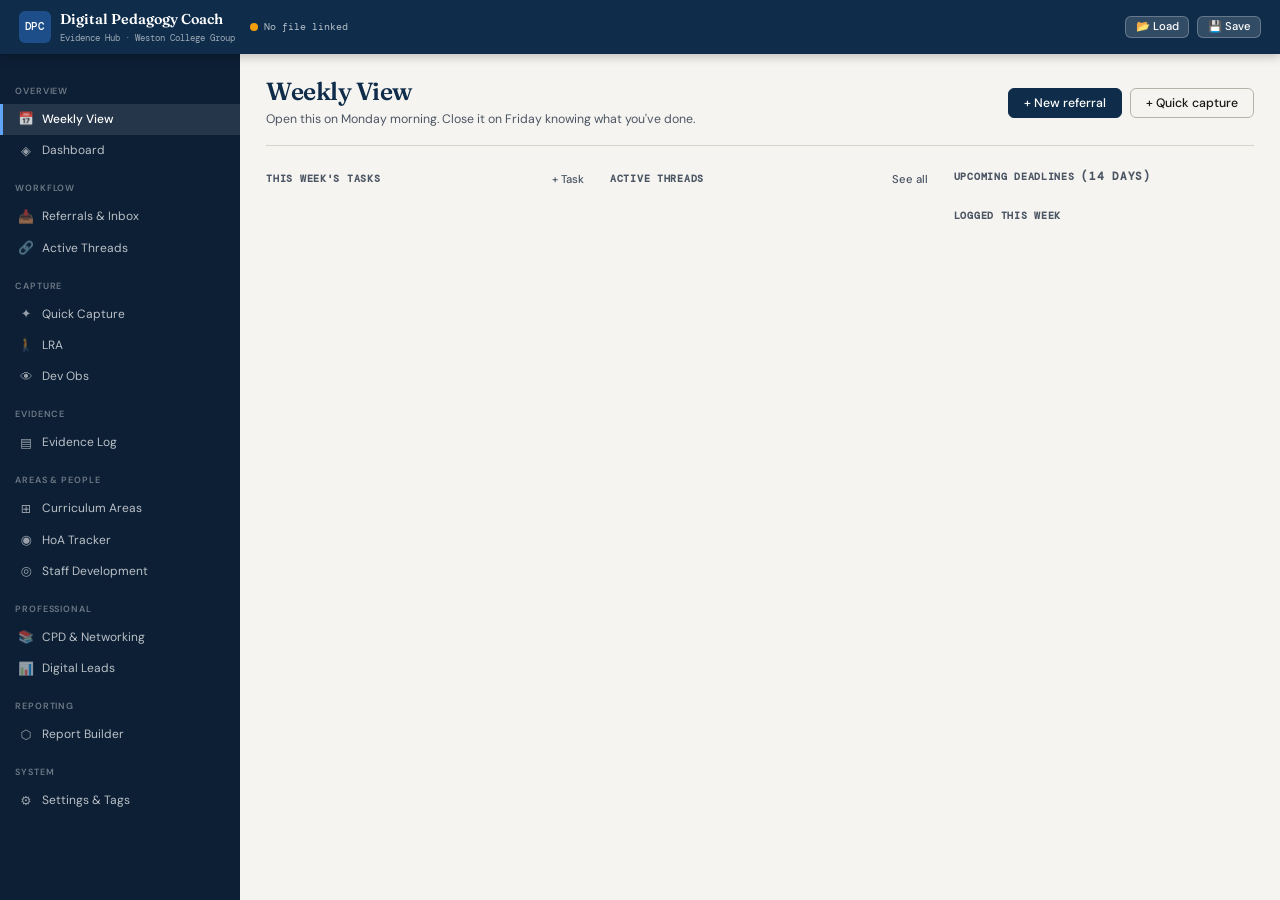
==== commit 35200fd7: "Update evidence-hub.html" ====
--- a/evidence-hub.html
+++ b/evidence-hub.html
@@ -30,10 +30,11 @@
 <!-- HEADER -->
 <header class="app-header" role="banner">
   <div class="header-brand">
-    <div class="header-logo" aria-hidden="true">DPC</div>
+    <a href="index.html" class="header-logo" style="text-decoration:none"
+      aria-label="Back to Digital Pedagogy Coach home">DPC</a>
     <div>
       <div class="header-title">Digital Pedagogy Coach</div>
-      <div class="header-sub">Evidence Hub · Weston College Group</div>
+      <div class="header-sub">Evidence Hub &middot; Weston College Group</div>
     </div>
   </div>
   <div class="json-status" aria-live="polite">
@@ -261,7 +262,7 @@
       <h2 id="threads-h2">Active Threads</h2>
       <p>Workflow chains — each thread is a complete impact story from referral to outcome.</p>
     </div>
-    <button class="btn btn-primary" onclick="createThread(buildDefaultThreadName(),'Self-initiated');renderThreads();toast('Thread created','success')">
+    <button class="btn btn-primary" onclick="openNewThreadModal()">
       + New thread
     </button>
   </div>
@@ -274,6 +275,7 @@
         <option value="active">Active only</option>
         <option value="awaiting-follow-up">Awaiting follow-up</option>
         <option value="closed">Closed</option>
+        <option value="archived">Archived</option>
       </select>
     </div>
     <div class="form-group" style="align-self:flex-end">
@@ -413,16 +415,23 @@
         </div>
 
         <!-- Thread linking -->
-        <div class="mt-12">
+        <div class="mt-12" style="border-top:1px solid var(--border);padding-top:.75rem">
+          <div class="card-title mb-8">Link to a thread / project</div>
+          <div class="form-group mb-6">
+            <label for="qc-link-thread-sel">Link this entry to an existing thread</label>
+            <select id="qc-link-thread-sel" onchange="linkQCToThread(this.value)">
+              <option value="">— not linked to a thread —</option>
+            </select>
+          </div>
           <label class="tag-checkbox-row" style="margin-bottom:.4rem">
             <input type="checkbox" id="qc-new-thread"
-              onchange="document.getElementById('qc-thread-row').style.display=this.checked?'block':'none'">
-            Start a new workflow thread for this entry
+              onchange="document.getElementById('qc-thread-row').style.display=this.checked?'block':'none';if(this.checked){document.getElementById('qc-link-thread-sel').value=''}">
+            Or start a new workflow thread for this entry
           </label>
           <div id="qc-thread-row" style="display:none">
-            <div class="form-group">
-              <label for="qc-thread-name">Thread name <span class="hint">(auto-suggested)</span></label>
-              <input type="text" id="qc-thread-name" placeholder="Thread name…">
+            <div class="form-group mt-4">
+              <label for="qc-thread-name">Thread name</label>
+              <input type="text" id="qc-thread-name" placeholder="e.g. ENG · Thanos Adamos · Coaching · Apr 2026">
             </div>
           </div>
         </div>
@@ -431,6 +440,15 @@
 
     <!-- Right: tags + save -->
     <div>
+      <div class="card mb-12">
+        <div class="card-title flex-between">
+          Evidence links
+          <button class="btn btn-sm btn-ghost" onclick="addQCEvidenceLink()" aria-label="Add evidence link">+ Add link</button>
+        </div>
+        <div id="qc-evidence-links-list"></div>
+        <p class="text-xs text-muted mt-6">SharePoint files, Teams recordings, screenshots, outputs — anything that substantiates this entry.</p>
+      </div>
+
       <div class="card mb-12">
         <div class="card-title flex-between">
           Tags
--- a/css/hub.css
+++ b/css/hub.css
@@ -0,0 +1,1088 @@
+/* ================================================================
+   DPC EVIDENCE HUB — hub.css
+   Weston College Group · Digital Pedagogy Coach
+   WCAG 2.2 AA verified — all contrast ratios checked programmatically
+   ================================================================ */
+
+@import url('https://fonts.googleapis.com/css2?family=Fraunces:wght@300;600;700&family=DM+Sans:wght@300;400;500;600&family=DM+Mono:wght@400;500&display=swap');
+
+/* ── RESET ── */
+*, *::before, *::after { box-sizing: border-box; margin: 0; padding: 0; }
+html { font-size: 15px; scroll-behavior: smooth; }
+
+/* ── TOKENS ── */
+:root {
+  /* Palette — all contrast-verified */
+  --navy-950: #0c1f35;
+  --navy-800: #0f2d4a;
+  --navy-700: #1d4e89;
+  --navy-600: #2563a8;
+  --teal-700: #0f766e;
+  --teal-600: #0d9488;
+  --amber-700: #b45309;
+  --red-700:   #b91c1c;
+  --green-700: #15803d;
+  --surface:   #ffffff;
+  --bg:        #f5f4f0;
+  --bg-subtle: #ede9e4;
+  --border:    #d6d3cb;
+  --border-strong: #b8b4ab;
+  --text-900:  #1a1916;
+  --text-600:  #4b5563;
+  --text-400:  #6b7280;
+  --white:     #ffffff;
+
+  /* Tag light backgrounds */
+  --sky-l:    #deeaf1;
+  --teal-l:   #ccfbf1;
+  --amber-l:  #fef3c7;
+  --red-l:    #fee2e2;
+  --green-l:  #dcfce7;
+  --purple-l: #ede9fe;
+  --purple-700: #6d28d9;
+  --orange-l: #ffedd5;
+  --orange-700: #c2410c;
+
+  /* Typography */
+  --font-display: 'Fraunces', Georgia, serif;
+  --font-body:    'DM Sans', system-ui, sans-serif;
+  --font-mono:    'DM Mono', 'Courier New', monospace;
+
+  /* Layout */
+  --nav-w:    240px;
+  --header-h: 54px;
+  --radius:   6px;
+  --radius-lg: 10px;
+  --radius-xl: 14px;
+
+  /* Shadows */
+  --shadow-sm: 0 1px 3px rgba(0,0,0,.07), 0 1px 2px rgba(0,0,0,.05);
+  --shadow:    0 4px 12px rgba(0,0,0,.09);
+  --shadow-lg: 0 12px 40px rgba(0,0,0,.13);
+
+  /* Focus — WCAG 2.2 §2.4.11 minimum 3:1, offset so visible */
+  --focus-ring: 0 0 0 3px rgba(29,78,137,.35);
+  --focus-ring-offset: 0 0 0 2px var(--surface), 0 0 0 5px var(--navy-700);
+}
+
+/* ── BASE ── */
+body {
+  font-family: var(--font-body);
+  background: var(--bg);
+  color: var(--text-900);
+  line-height: 1.6;
+  min-height: 100vh;
+  display: flex;
+  flex-direction: column;
+  -webkit-font-smoothing: antialiased;
+}
+
+/* ── SKIP LINK — WCAG 2.4.1 ── */
+.skip-link {
+  position: absolute;
+  top: -100%;
+  left: 0;
+  background: var(--navy-700);
+  color: var(--white);
+  padding: 10px 18px;
+  font-weight: 600;
+  font-size: .875rem;
+  text-decoration: none;
+  border-radius: 0 0 var(--radius) 0;
+  z-index: 10000;
+  transition: top .15s;
+}
+.skip-link:focus { top: 0; outline: none; box-shadow: var(--focus-ring-offset); }
+
+/* ── HEADER ── */
+.app-header {
+  position: fixed;
+  top: 0; left: 0; right: 0;
+  height: var(--header-h);
+  background: var(--navy-800);
+  display: flex;
+  align-items: center;
+  padding: 0 1.25rem;
+  z-index: 200;
+  box-shadow: 0 2px 10px rgba(0,0,0,.25);
+  gap: 1rem;
+}
+.header-brand { display: flex; align-items: center; gap: .6rem; }
+.header-logo {
+  width: 32px; height: 32px;
+  background: var(--navy-700);
+  border-radius: var(--radius);
+  display: flex; align-items: center; justify-content: center;
+  font-family: var(--font-mono);
+  font-size: .7rem; font-weight: 500;
+  color: var(--white);
+  letter-spacing: -.02em;
+  flex-shrink: 0;
+}
+.header-title {
+  font-family: var(--font-display);
+  font-size: .95rem;
+  font-weight: 600;
+  color: var(--white);
+  white-space: nowrap;
+}
+.header-sub {
+  font-size: .62rem;
+  color: rgba(255,255,255,.6);
+  font-family: var(--font-mono);
+  white-space: nowrap;
+}
+.header-actions {
+  margin-left: auto;
+  display: flex;
+  gap: .5rem;
+  align-items: center;
+}
+.json-status {
+  display: flex;
+  align-items: center;
+  gap: .4rem;
+  font-size: .68rem;
+  color: rgba(255,255,255,.7);
+  font-family: var(--font-mono);
+  white-space: nowrap;
+}
+.json-dot {
+  width: 8px; height: 8px;
+  border-radius: 50%;
+  background: #f59e0b;
+  flex-shrink: 0;
+  transition: background .3s;
+}
+.json-dot.linked { background: #4ade80; }
+
+/* ── LAYOUT ── */
+.app-body {
+  display: flex;
+  padding-top: var(--header-h);
+  min-height: 100vh;
+}
+
+/* ── SIDEBAR ── */
+.sidebar {
+  width: var(--nav-w);
+  flex-shrink: 0;
+  background: var(--navy-950);
+  position: fixed;
+  top: var(--header-h);
+  bottom: 0;
+  left: 0;
+  overflow-y: auto;
+  padding: 1rem 0 2rem;
+  z-index: 100;
+}
+.sidebar::-webkit-scrollbar { width: 4px; }
+.sidebar::-webkit-scrollbar-thumb { background: rgba(255,255,255,.15); border-radius: 2px; }
+
+.nav-group-label {
+  font-size: .6rem;
+  font-weight: 600;
+  letter-spacing: .1em;
+  text-transform: uppercase;
+  color: rgba(255,255,255,.4);
+  padding: 1rem 1rem .35rem;
+  display: block;
+}
+.nav-item {
+  display: flex;
+  align-items: center;
+  gap: .55rem;
+  padding: .45rem 1rem;
+  color: rgba(255,255,255,.72);
+  font-size: .8rem;
+  font-weight: 400;
+  cursor: pointer;
+  border: none;
+  background: none;
+  width: 100%;
+  text-align: left;
+  border-left: 3px solid transparent;
+  transition: background .12s, color .12s, border-color .12s;
+  font-family: var(--font-body);
+  line-height: 1.4;
+}
+.nav-item:hover { background: rgba(255,255,255,.07); color: var(--white); }
+.nav-item:focus-visible {
+  outline: none;
+  box-shadow: inset 0 0 0 2px rgba(255,255,255,.5);
+}
+.nav-item.active {
+  background: rgba(255,255,255,.1);
+  color: var(--white);
+  font-weight: 500;
+  border-left-color: #60a5fa;
+}
+.nav-icon {
+  width: 16px;
+  text-align: center;
+  font-size: .85rem;
+  flex-shrink: 0;
+  opacity: .8;
+}
+.nav-badge {
+  margin-left: auto;
+  background: var(--red-700);
+  color: var(--white);
+  font-size: .6rem;
+  font-family: var(--font-mono);
+  font-weight: 500;
+  padding: 1px 5px;
+  border-radius: 99px;
+  min-width: 18px;
+  text-align: center;
+}
+.nav-badge.amber { background: var(--amber-700); }
+.nav-badge.teal  { background: var(--teal-700); }
+
+/* ── MAIN ── */
+.main-content {
+  margin-left: var(--nav-w);
+  flex: 1;
+  padding: 1.5rem 1.75rem 3rem;
+  min-width: 0;
+  max-width: calc(100vw - var(--nav-w));
+}
+
+/* ── PAGE SECTIONS ── */
+.page-section { display: none; }
+.page-section.active { display: block; }
+
+/* ── PAGE HEADER ── */
+.page-header {
+  margin-bottom: 1.5rem;
+  padding-bottom: 1rem;
+  border-bottom: 1px solid var(--border);
+}
+.page-header h2 {
+  font-family: var(--font-display);
+  font-size: 1.65rem;
+  font-weight: 600;
+  color: var(--navy-800);
+  line-height: 1.2;
+  letter-spacing: -.02em;
+}
+.page-header p {
+  color: var(--text-600);
+  font-size: .82rem;
+  margin-top: .25rem;
+}
+
+/* ── CARDS ── */
+.card {
+  background: var(--surface);
+  border: 1px solid var(--border);
+  border-radius: var(--radius-lg);
+  padding: 1.1rem 1.25rem;
+  box-shadow: var(--shadow-sm);
+}
+.card-title {
+  font-size: .68rem;
+  font-weight: 600;
+  text-transform: uppercase;
+  letter-spacing: .07em;
+  color: var(--text-600);
+  margin-bottom: .75rem;
+  font-family: var(--font-mono);
+}
+.card-title-display {
+  font-family: var(--font-display);
+  font-size: 1rem;
+  font-weight: 600;
+  color: var(--navy-800);
+  margin-bottom: .5rem;
+}
+
+/* ── GRIDS ── */
+.grid-2 { display: grid; grid-template-columns: 1fr 1fr; gap: 1rem; }
+.grid-3 { display: grid; grid-template-columns: 1fr 1fr 1fr; gap: 1rem; }
+.grid-4 { display: grid; grid-template-columns: repeat(4,1fr); gap: .75rem; }
+.col-span-2 { grid-column: span 2; }
+.col-span-3 { grid-column: span 3; }
+@media (max-width: 900px) { .grid-3 { grid-template-columns: 1fr 1fr; } }
+@media (max-width: 700px) { .grid-2, .grid-3, .grid-4 { grid-template-columns: 1fr; } }
+
+/* ── FORMS ── */
+.form-group { margin-bottom: .9rem; }
+.form-row { display: grid; grid-template-columns: 1fr 1fr; gap: .75rem; }
+.form-row-3 { display: grid; grid-template-columns: 1fr 1fr 1fr; gap: .75rem; }
+.form-row-4 { display: grid; grid-template-columns: 1fr 1fr 1fr 1fr; gap: .75rem; }
+@media (max-width: 700px) {
+  .form-row, .form-row-3, .form-row-4 { grid-template-columns: 1fr; }
+}
+
+label {
+  display: block;
+  font-size: .75rem;
+  font-weight: 600;
+  color: var(--text-900);
+  margin-bottom: .3rem;
+  letter-spacing: .01em;
+}
+label .req { color: var(--red-700); margin-left: 1px; }
+label .hint {
+  font-weight: 400;
+  color: var(--text-600);
+  font-size: .7rem;
+  margin-left: .3rem;
+}
+
+input[type="text"],
+input[type="date"],
+input[type="time"],
+input[type="number"],
+input[type="password"],
+input[type="email"],
+textarea,
+select {
+  width: 100%;
+  padding: .5rem .65rem;
+  border: 1px solid var(--border-strong);
+  border-radius: var(--radius);
+  font-family: var(--font-body);
+  font-size: .82rem;
+  color: var(--text-900);
+  background: var(--surface);
+  line-height: 1.5;
+  transition: border-color .15s, box-shadow .15s;
+  appearance: none;
+}
+input:focus, textarea:focus, select:focus {
+  outline: none;
+  border-color: var(--navy-700);
+  box-shadow: 0 0 0 3px rgba(29,78,137,.18);
+}
+input[readonly] {
+  background: var(--bg-subtle);
+  color: var(--text-600);
+  cursor: default;
+}
+textarea { resize: vertical; min-height: 72px; }
+select {
+  cursor: pointer;
+  background-image: url("data:image/svg+xml,%3Csvg xmlns='http://www.w3.org/2000/svg' width='12' height='8' viewBox='0 0 12 8'%3E%3Cpath d='M1 1l5 5 5-5' stroke='%234b5563' stroke-width='1.5' fill='none' stroke-linecap='round'/%3E%3C/svg%3E");
+  background-repeat: no-repeat;
+  background-position: right .65rem center;
+  padding-right: 2rem;
+}
+
+/* Input with mic button */
+.input-with-mic { display: flex; gap: .4rem; align-items: flex-start; }
+.input-with-mic input,
+.input-with-mic textarea { flex: 1; }
+
+/* Field error */
+.field-error {
+  font-size: .72rem;
+  color: var(--red-700);
+  margin-top: .25rem;
+  display: flex;
+  align-items: center;
+  gap: .25rem;
+}
+input[aria-invalid="true"],
+textarea[aria-invalid="true"],
+select[aria-invalid="true"] {
+  border-color: var(--red-700);
+  box-shadow: 0 0 0 3px rgba(185,28,28,.15);
+}
+
+/* ── BUTTONS ── */
+.btn {
+  display: inline-flex;
+  align-items: center;
+  gap: .4rem;
+  padding: .5rem 1rem;
+  border-radius: var(--radius);
+  font-family: var(--font-body);
+  font-size: .82rem;
+  font-weight: 500;
+  cursor: pointer;
+  border: 1px solid transparent;
+  transition: background .12s, box-shadow .12s, transform .08s;
+  text-decoration: none;
+  white-space: nowrap;
+  line-height: 1;
+}
+.btn:focus-visible {
+  outline: none;
+  box-shadow: var(--focus-ring-offset);
+}
+.btn:active { transform: translateY(1px); }
+.btn-primary   { background: var(--navy-800); color: var(--white); border-color: var(--navy-800); }
+.btn-primary:hover { background: var(--navy-600); }
+.btn-secondary { background: var(--bg); color: var(--text-900); border-color: var(--border-strong); }
+.btn-secondary:hover { background: var(--bg-subtle); }
+.btn-teal      { background: var(--teal-700); color: var(--white); border-color: var(--teal-700); }
+.btn-teal:hover { background: var(--teal-600); }
+.btn-amber     { background: var(--amber-700); color: var(--white); border-color: var(--amber-700); }
+.btn-danger    { background: var(--red-l); color: var(--red-700); border-color: #fca5a5; }
+.btn-danger:hover { background: #fecaca; }
+.btn-success   { background: var(--green-700); color: var(--white); border-color: var(--green-700); }
+.btn-ghost     { background: transparent; color: var(--text-600); border-color: transparent; }
+.btn-ghost:hover { background: var(--bg-subtle); }
+.btn-sm { padding: .3rem .65rem; font-size: .75rem; }
+.btn-lg { padding: .7rem 1.4rem; font-size: .9rem; }
+.btn-icon {
+  background: none;
+  border: none;
+  cursor: pointer;
+  color: var(--text-600);
+  padding: .35rem;
+  border-radius: var(--radius);
+  font-size: .95rem;
+  display: inline-flex;
+  align-items: center;
+  justify-content: center;
+  transition: background .12s, color .12s;
+}
+.btn-icon:hover { background: var(--bg-subtle); color: var(--text-900); }
+.btn-icon:focus-visible { outline: none; box-shadow: var(--focus-ring-offset); }
+
+/* Mic button */
+.mic-btn {
+  background: none;
+  border: 1px solid var(--border);
+  cursor: pointer;
+  color: var(--text-600);
+  font-size: .9rem;
+  padding: .45rem .5rem;
+  border-radius: var(--radius);
+  transition: color .15s, background .15s, border-color .15s;
+  flex-shrink: 0;
+  line-height: 1;
+}
+.mic-btn:hover { color: var(--navy-700); border-color: var(--navy-700); }
+.mic-btn:focus-visible { outline: none; box-shadow: var(--focus-ring-offset); }
+.mic-btn.recording { color: var(--red-700); border-color: var(--red-700); animation: pulse 1s infinite; }
+@keyframes pulse { 0%,100% { opacity: 1; } 50% { opacity: .4; } }
+
+/* ── TAGS / BADGES ── */
+.tag {
+  display: inline-flex;
+  align-items: center;
+  gap: .3rem;
+  padding: 3px 9px;
+  border-radius: 99px;
+  font-size: .72rem;
+  font-weight: 500;
+  cursor: pointer;
+  border: 1.5px solid var(--border);
+  transition: all .12s;
+  background: var(--bg);
+  color: var(--text-600);
+  user-select: none;
+  font-family: var(--font-body);
+  line-height: 1.4;
+}
+.tag:focus-visible { outline: none; box-shadow: var(--focus-ring-offset); }
+.tag.selected { background: var(--navy-800); color: var(--white); border-color: var(--navy-800); }
+.tag.selected.cat-accessibility { background: var(--teal-700); border-color: var(--teal-700); }
+.tag.selected.cat-pedagogy       { background: var(--navy-700); border-color: var(--navy-700); }
+.tag.selected.cat-skills         { background: #6d28d9; border-color: #6d28d9; }
+.tag.selected.cat-leadership     { background: var(--orange-700); border-color: var(--orange-700); }
+.tag.selected.cat-learner        { background: var(--green-700); border-color: var(--green-700); }
+.tag.selected.cat-quality        { background: var(--amber-700); border-color: var(--amber-700); }
+.tag.selected.cat-ofsted         { background: var(--red-700); border-color: var(--red-700); }
+.tag.selected.cat-kpi            { background: var(--navy-600); border-color: var(--navy-600); }
+.tag.selected.cat-accountability { background: #4b5563; border-color: #4b5563; }
+
+.badge {
+  display: inline-flex;
+  align-items: center;
+  padding: 2px 8px;
+  border-radius: 99px;
+  font-size: .68rem;
+  font-weight: 500;
+  background: var(--bg-subtle);
+  color: var(--text-600);
+  border: 1px solid var(--border);
+  font-family: var(--font-mono);
+  white-space: nowrap;
+}
+.badge-navy   { background: var(--sky-l);    color: var(--navy-700);   border-color: #bfdbfe; }
+.badge-teal   { background: var(--teal-l);   color: var(--teal-700);   border-color: #5eead4; }
+.badge-amber  { background: var(--amber-l);  color: var(--amber-700);  border-color: #fcd34d; }
+.badge-red    { background: var(--red-l);    color: var(--red-700);    border-color: #fca5a5; }
+.badge-green  { background: var(--green-l);  color: var(--green-700);  border-color: #86efac; }
+.badge-purple { background: var(--purple-l); color: var(--purple-700); border-color: #c4b5fd; }
+
+/* ── TABLES ── */
+.data-table { width: 100%; border-collapse: collapse; font-size: .8rem; }
+.data-table caption {
+  caption-side: top;
+  text-align: left;
+  font-size: .68rem;
+  font-family: var(--font-mono);
+  font-weight: 600;
+  letter-spacing: .07em;
+  text-transform: uppercase;
+  color: var(--text-600);
+  padding-bottom: .5rem;
+}
+.data-table th {
+  text-align: left;
+  padding: .55rem .8rem;
+  background: var(--bg-subtle);
+  border-bottom: 2px solid var(--border);
+  font-size: .68rem;
+  font-weight: 600;
+  text-transform: uppercase;
+  letter-spacing: .05em;
+  color: var(--text-600);
+  white-space: nowrap;
+}
+.data-table td {
+  padding: .6rem .8rem;
+  border-bottom: 1px solid var(--border);
+  vertical-align: top;
+  color: var(--text-900);
+}
+.data-table tbody tr:last-child td { border-bottom: none; }
+.data-table tbody tr:hover td { background: var(--bg); }
+
+/* ── TIMELINE / LOG ENTRIES ── */
+.log-entry {
+  padding: .75rem 1rem;
+  border-left: 3px solid var(--border-strong);
+  margin-bottom: .5rem;
+  background: var(--bg);
+  border-radius: 0 var(--radius) var(--radius) 0;
+  font-size: .8rem;
+}
+.log-entry.status-active    { border-left-color: var(--navy-700); }
+.log-entry.status-complete  { border-left-color: var(--green-700); }
+.log-entry.status-overdue   { border-left-color: var(--red-700); }
+.log-entry.status-waiting   { border-left-color: var(--amber-700); }
+.log-meta {
+  font-size: .68rem;
+  color: var(--text-600);
+  font-family: var(--font-mono);
+  margin-bottom: .3rem;
+  display: flex;
+  flex-wrap: wrap;
+  gap: .4rem;
+  align-items: center;
+}
+
+/* ── THREAD CARDS ── */
+.thread-card {
+  background: var(--surface);
+  border: 1px solid var(--border);
+  border-radius: var(--radius-lg);
+  overflow: hidden;
+  box-shadow: var(--shadow-sm);
+  transition: box-shadow .15s;
+}
+.thread-card:hover { box-shadow: var(--shadow); }
+.thread-header {
+  padding: .75rem 1rem;
+  display: flex;
+  align-items: flex-start;
+  justify-content: space-between;
+  gap: .75rem;
+  border-bottom: 1px solid var(--border);
+}
+.thread-title {
+  font-size: .875rem;
+  font-weight: 600;
+  color: var(--navy-800);
+  line-height: 1.3;
+}
+.thread-meta {
+  font-size: .7rem;
+  color: var(--text-600);
+  font-family: var(--font-mono);
+  margin-top: .2rem;
+}
+.thread-body { padding: .75rem 1rem; }
+.thread-next-action {
+  font-size: .78rem;
+  color: var(--text-900);
+  padding: .5rem .75rem;
+  background: var(--bg);
+  border-radius: var(--radius);
+  border-left: 3px solid var(--navy-700);
+  margin-bottom: .5rem;
+}
+.thread-next-action.overdue { border-left-color: var(--red-700); background: var(--red-l); }
+.thread-next-action.today   { border-left-color: var(--amber-700); background: var(--amber-l); }
+
+/* ── STAT CARDS ── */
+.stat-card {
+  background: var(--surface);
+  border: 1px solid var(--border);
+  border-radius: var(--radius-lg);
+  padding: 1rem 1.1rem;
+  box-shadow: var(--shadow-sm);
+  position: relative;
+  overflow: hidden;
+}
+.stat-card::before {
+  content: '';
+  position: absolute;
+  top: 0; left: 0; right: 0;
+  height: 3px;
+  background: var(--navy-700);
+}
+.stat-card.c-teal::before   { background: var(--teal-700); }
+.stat-card.c-amber::before  { background: var(--amber-700); }
+.stat-card.c-red::before    { background: var(--red-700); }
+.stat-card.c-green::before  { background: var(--green-700); }
+.stat-n {
+  font-family: var(--font-display);
+  font-size: 1.75rem;
+  font-weight: 700;
+  color: var(--navy-800);
+  line-height: 1;
+  letter-spacing: -.03em;
+}
+.stat-l { font-size: .72rem; color: var(--text-600); margin-top: .2rem; }
+.stat-d { font-size: .65rem; color: var(--text-600); font-family: var(--font-mono); margin-top: .3rem; }
+
+/* ── WEEKLY VIEW ── */
+.weekly-grid {
+  display: grid;
+  grid-template-columns: 1fr 1fr 300px;
+  gap: 1rem;
+  align-items: start;
+}
+@media (max-width: 1100px) { .weekly-grid { grid-template-columns: 1fr 1fr; } }
+@media (max-width: 700px)  { .weekly-grid { grid-template-columns: 1fr; } }
+
+.task-item {
+  display: flex;
+  align-items: flex-start;
+  gap: .6rem;
+  padding: .6rem .75rem;
+  background: var(--surface);
+  border: 1px solid var(--border);
+  border-radius: var(--radius);
+  margin-bottom: .4rem;
+  cursor: pointer;
+  transition: box-shadow .12s, background .12s;
+}
+.task-item:hover { box-shadow: var(--shadow); background: #fafaf8; }
+.task-item:focus-visible { outline: none; box-shadow: var(--focus-ring-offset); }
+.task-checkbox {
+  width: 18px; height: 18px;
+  border-radius: 4px;
+  border: 2px solid var(--border-strong);
+  flex-shrink: 0;
+  margin-top: 2px;
+  display: flex; align-items: center; justify-content: center;
+  transition: background .12s, border-color .12s;
+  cursor: pointer;
+}
+.task-checkbox.done { background: var(--green-700); border-color: var(--green-700); color: var(--white); font-size: .7rem; }
+.task-body { flex: 1; min-width: 0; }
+.task-title { font-size: .8rem; font-weight: 500; color: var(--text-900); line-height: 1.35; }
+.task-title.done { text-decoration: line-through; color: var(--text-600); }
+.task-meta  { font-size: .68rem; color: var(--text-600); font-family: var(--font-mono); margin-top: .15rem; }
+.task-due   { font-size: .65rem; font-family: var(--font-mono); padding: 1px 6px; border-radius: 99px; }
+.task-due.overdue { background: var(--red-l); color: var(--red-700); }
+.task-due.today   { background: var(--amber-l); color: var(--amber-700); }
+.task-due.soon    { background: var(--sky-l); color: var(--navy-700); }
+
+/* ── TAG PICKER MODAL ── */
+.tag-picker-grid {
+  display: grid;
+  grid-template-columns: 1fr 1fr;
+  gap: .75rem;
+}
+@media (max-width: 600px) { .tag-picker-grid { grid-template-columns: 1fr; } }
+.tag-group {
+  background: var(--bg);
+  border: 1px solid var(--border);
+  border-radius: var(--radius-lg);
+  overflow: hidden;
+}
+.tag-group-header {
+  padding: .55rem .85rem;
+  background: var(--bg-subtle);
+  border-bottom: 1px solid var(--border);
+  font-size: .68rem;
+  font-weight: 700;
+  text-transform: uppercase;
+  letter-spacing: .07em;
+  color: var(--text-900);
+  display: flex;
+  align-items: center;
+  justify-content: space-between;
+}
+.tag-group-body {
+  padding: .6rem .85rem;
+  display: flex;
+  flex-direction: column;
+  gap: .3rem;
+}
+.tag-checkbox-row {
+  display: flex;
+  align-items: center;
+  gap: .5rem;
+  font-size: .78rem;
+  color: var(--text-900);
+  cursor: pointer;
+  padding: .2rem 0;
+}
+.tag-checkbox-row:hover { color: var(--navy-700); }
+.tag-checkbox-row input[type="checkbox"] {
+  width: 16px;
+  height: 16px;
+  accent-color: var(--navy-700);
+  cursor: pointer;
+  flex-shrink: 0;
+  margin: 0;
+}
+.tag-checkbox-row:focus-within { outline: 2px solid var(--navy-700); outline-offset: 2px; border-radius: 3px; }
+.tag-add-row {
+  display: flex;
+  gap: .4rem;
+  margin-top: .5rem;
+  padding-top: .5rem;
+  border-top: 1px solid var(--border);
+}
+.tag-add-row input { font-size: .75rem; }
+
+/* ── TABS ── */
+.tab-bar {
+  display: flex;
+  border-bottom: 2px solid var(--border);
+  margin-bottom: 1.25rem;
+  gap: .25rem;
+}
+.tab-btn {
+  padding: .55rem 1rem;
+  border: none;
+  background: none;
+  font-family: var(--font-body);
+  font-size: .8rem;
+  font-weight: 500;
+  color: var(--text-600);
+  cursor: pointer;
+  border-bottom: 3px solid transparent;
+  margin-bottom: -2px;
+  transition: color .12s, border-color .12s;
+  border-radius: var(--radius) var(--radius) 0 0;
+}
+.tab-btn:hover { color: var(--navy-800); }
+.tab-btn:focus-visible { outline: none; box-shadow: var(--focus-ring); }
+.tab-btn.active { color: var(--navy-800); border-bottom-color: var(--navy-700); }
+.tab-panel { display: none; }
+.tab-panel.active { display: block; }
+
+/* ── FILTER BAR ── */
+.filter-bar {
+  display: flex;
+  gap: .6rem;
+  flex-wrap: wrap;
+  padding: .85rem 1rem;
+  background: var(--surface);
+  border: 1px solid var(--border);
+  border-radius: var(--radius-lg);
+  margin-bottom: 1.25rem;
+  align-items: flex-end;
+}
+.filter-bar .form-group { margin-bottom: 0; min-width: 140px; }
+.filter-bar select,
+.filter-bar input { font-size: .78rem; }
+
+/* ── MODAL ── */
+.modal-overlay {
+  display: none;
+  position: fixed;
+  inset: 0;
+  background: rgba(12,31,53,.55);
+  z-index: 500;
+  align-items: center;
+  justify-content: center;
+  padding: 1.25rem;
+  backdrop-filter: blur(2px);
+}
+.modal-overlay.open { display: flex; }
+.modal {
+  background: var(--surface);
+  border-radius: var(--radius-xl);
+  padding: 1.75rem;
+  max-width: 760px;
+  width: 100%;
+  max-height: 90vh;
+  overflow-y: auto;
+  box-shadow: var(--shadow-lg);
+  position: relative;
+}
+.modal::-webkit-scrollbar { width: 5px; }
+.modal::-webkit-scrollbar-thumb { background: var(--border); border-radius: 2px; }
+.modal-header {
+  display: flex;
+  align-items: flex-start;
+  justify-content: space-between;
+  margin-bottom: 1.25rem;
+  gap: 1rem;
+}
+.modal-title {
+  font-family: var(--font-display);
+  font-size: 1.2rem;
+  font-weight: 600;
+  color: var(--navy-800);
+}
+.modal-close {
+  background: none;
+  border: none;
+  cursor: pointer;
+  color: var(--text-600);
+  font-size: 1.1rem;
+  padding: .25rem .4rem;
+  border-radius: var(--radius);
+  line-height: 1;
+  flex-shrink: 0;
+}
+.modal-close:hover { color: var(--text-900); background: var(--bg-subtle); }
+.modal-close:focus-visible { outline: none; box-shadow: var(--focus-ring-offset); }
+.modal-footer {
+  margin-top: 1.25rem;
+  padding-top: 1rem;
+  border-top: 1px solid var(--border);
+  display: flex;
+  gap: .5rem;
+  justify-content: flex-end;
+}
+
+/* ── SECTION PANELS (accordions, collapsibles) ── */
+.section-panel {
+  border: 1px solid var(--border);
+  border-radius: var(--radius-lg);
+  overflow: hidden;
+  margin-bottom: .75rem;
+}
+.section-panel-header {
+  display: flex;
+  align-items: center;
+  justify-content: space-between;
+  padding: .75rem 1rem;
+  background: var(--bg-subtle);
+  cursor: pointer;
+  font-weight: 600;
+  font-size: .875rem;
+  color: var(--text-900);
+  border: none;
+  width: 100%;
+  text-align: left;
+  font-family: var(--font-body);
+  transition: background .12s;
+  border-bottom: 1px solid var(--border);
+}
+.section-panel-header:hover { background: var(--bg); }
+.section-panel-header:focus-visible { outline: none; box-shadow: inset 0 0 0 2px var(--navy-700); }
+.section-panel-header[aria-expanded="true"] { background: var(--surface); }
+.section-panel-body { display: none; padding: 1rem; background: var(--surface); }
+.section-panel-body.open { display: block; }
+.panel-toggle-icon { font-size: .75rem; color: var(--text-600); transition: transform .2s; }
+.section-panel-header[aria-expanded="true"] .panel-toggle-icon { transform: rotate(180deg); }
+
+/* ── LRA / DEV OBS SPECIFIC ── */
+.lra-section-header {
+  background: var(--navy-800);
+  color: var(--white);
+  padding: .6rem 1rem;
+  font-size: .82rem;
+  font-weight: 600;
+  border-radius: var(--radius) var(--radius) 0 0;
+  display: flex;
+  align-items: center;
+  justify-content: space-between;
+}
+.obs-row {
+  display: grid;
+  grid-template-columns: 100px 1fr 1fr 1fr auto;
+  gap: .5rem;
+  padding: .5rem;
+  border-bottom: 1px solid var(--border);
+  align-items: start;
+}
+.obs-row:last-child { border-bottom: none; }
+.obs-col-header {
+  display: grid;
+  grid-template-columns: 100px 1fr 1fr 1fr auto;
+  gap: .5rem;
+  padding: .4rem .5rem;
+  background: var(--bg-subtle);
+}
+.obs-col-label {
+  font-size: .62rem;
+  font-weight: 700;
+  text-transform: uppercase;
+  letter-spacing: .06em;
+  color: var(--text-600);
+}
+
+/* ── TOAST ── */
+#toast-container {
+  position: fixed;
+  bottom: 1.5rem;
+  right: 1.5rem;
+  z-index: 9999;
+  display: flex;
+  flex-direction: column;
+  gap: .5rem;
+  pointer-events: none;
+}
+.toast {
+  background: var(--navy-950);
+  color: var(--white);
+  padding: .65rem 1rem;
+  border-radius: var(--radius-lg);
+  font-size: .82rem;
+  box-shadow: var(--shadow-lg);
+  animation: toast-in .22s ease;
+  max-width: 340px;
+  pointer-events: auto;
+}
+.toast.success { background: var(--green-700); }
+.toast.error   { background: var(--red-700); }
+.toast.warning { background: var(--amber-700); }
+@keyframes toast-in {
+  from { transform: translateX(110%); opacity: 0; }
+  to   { transform: none; opacity: 1; }
+}
+
+/* ── EMPTY STATE ── */
+.empty-state {
+  text-align: center;
+  padding: 2.5rem 1.5rem;
+  color: var(--text-600);
+}
+.empty-state-icon { font-size: 2rem; margin-bottom: .75rem; opacity: .6; }
+.empty-state p { font-size: .85rem; max-width: 300px; margin: 0 auto; }
+
+/* ── PROGRESS BAR ── */
+.progress-bar-wrap {
+  background: var(--border);
+  border-radius: 99px;
+  height: 6px;
+  overflow: hidden;
+}
+.progress-bar-fill {
+  height: 6px;
+  border-radius: 99px;
+  background: var(--navy-700);
+  transition: width .4s ease;
+}
+.progress-bar-fill.teal  { background: var(--teal-700); }
+.progress-bar-fill.amber { background: var(--amber-700); }
+.progress-bar-fill.red   { background: var(--red-700); }
+
+/* ── TOGGLE SWITCH ── */
+.toggle-switch { position: relative; width: 38px; height: 22px; flex-shrink: 0; }
+.toggle-switch input { opacity: 0; width: 0; height: 0; position: absolute; }
+.toggle-slider {
+  position: absolute;
+  cursor: pointer;
+  inset: 0;
+  background: var(--border-strong);
+  border-radius: 22px;
+  transition: background .25s;
+}
+.toggle-slider::before {
+  content: '';
+  position: absolute;
+  width: 16px; height: 16px;
+  left: 3px; bottom: 3px;
+  background: var(--white);
+  border-radius: 50%;
+  transition: transform .25s;
+  box-shadow: 0 1px 3px rgba(0,0,0,.2);
+}
+.toggle-switch input:checked + .toggle-slider { background: var(--navy-700); }
+.toggle-switch input:checked + .toggle-slider::before { transform: translateX(16px); }
+.toggle-switch input:focus-visible + .toggle-slider { box-shadow: var(--focus-ring-offset); }
+.toggle-row {
+  display: flex;
+  align-items: center;
+  gap: .6rem;
+  padding: .6rem .75rem;
+  background: var(--bg);
+  border-radius: var(--radius);
+  border: 1px solid var(--border);
+  margin-top: .5rem;
+}
+.toggle-label { font-size: .8rem; font-weight: 500; flex: 1; color: var(--text-900); }
+
+/* ── UTILITIES ── */
+.flex         { display: flex; }
+.flex-center  { display: flex; align-items: center; }
+.flex-between { display: flex; justify-content: space-between; align-items: center; }
+.flex-end     { display: flex; justify-content: flex-end; }
+.flex-wrap    { flex-wrap: wrap; }
+.gap-4  { gap: .25rem; }
+.gap-6  { gap: .375rem; }
+.gap-8  { gap: .5rem; }
+.gap-12 { gap: .75rem; }
+.gap-16 { gap: 1rem; }
+.mt-4   { margin-top: .25rem; }
+.mt-8   { margin-top: .5rem; }
+.mt-12  { margin-top: .75rem; }
+.mt-16  { margin-top: 1rem; }
+.mt-24  { margin-top: 1.5rem; }
+.mb-8   { margin-bottom: .5rem; }
+.mb-12  { margin-bottom: .75rem; }
+.mb-16  { margin-bottom: 1rem; }
+.mb-24  { margin-bottom: 1.5rem; }
+.text-sm   { font-size: .8rem; }
+.text-xs   { font-size: .72rem; }
+.text-mono { font-family: var(--font-mono); }
+.text-muted { color: var(--text-600); }
+.text-light { color: var(--text-400); }
+.text-navy  { color: var(--navy-800); }
+.text-teal  { color: var(--teal-700); }
+.text-amber { color: var(--amber-700); }
+.text-red   { color: var(--red-700); }
+.text-green { color: var(--green-700); }
+.fw-600 { font-weight: 600; }
+.divider { border: none; border-top: 1px solid var(--border); margin: 1rem 0; }
+.sr-only {
+  position: absolute; width: 1px; height: 1px;
+  padding: 0; margin: -1px; overflow: hidden;
+  clip: rect(0,0,0,0); white-space: nowrap; border: 0;
+}
+
+/* ── PLACEHOLDER NOTICE ── */
+.notice {
+  background: var(--amber-l);
+  border: 1px solid #fcd34d;
+  border-radius: var(--radius-lg);
+  padding: 1rem 1.1rem;
+  margin-bottom: 1.25rem;
+}
+.notice h3 { font-size: .875rem; font-weight: 600; color: var(--amber-700); margin-bottom: .25rem; }
+.notice p  { font-size: .8rem; color: #78350f; line-height: 1.55; }
+.notice.info { background: var(--sky-l); border-color: #93c5fd; }
+.notice.info h3 { color: var(--navy-700); }
+.notice.info p  { color: #1e3a5f; }
+
+/* ── PRINT ── */
+@media print {
+  .sidebar, .app-header, #toast-container, .btn, .filter-bar { display: none !important; }
+  .main-content { margin: 0; padding: 0; max-width: 100%; }
+  .card { box-shadow: none; border: 1px solid #ccc; }
+}
+
+/* ── REDUCED MOTION ── */
+@media (prefers-reduced-motion: reduce) {
+  *, *::before, *::after {
+    animation-duration: .01ms !important;
+    animation-iteration-count: 1 !important;
+    transition-duration: .01ms !important;
+  }
+}
+
+/* ── RESPONSIVE ── */
+@media (max-width: 768px) {
+  :root { --nav-w: 0px; }
+  .sidebar { display: none; }
+  .main-content { margin-left: 0; padding: 1rem; max-width: 100vw; }
+}
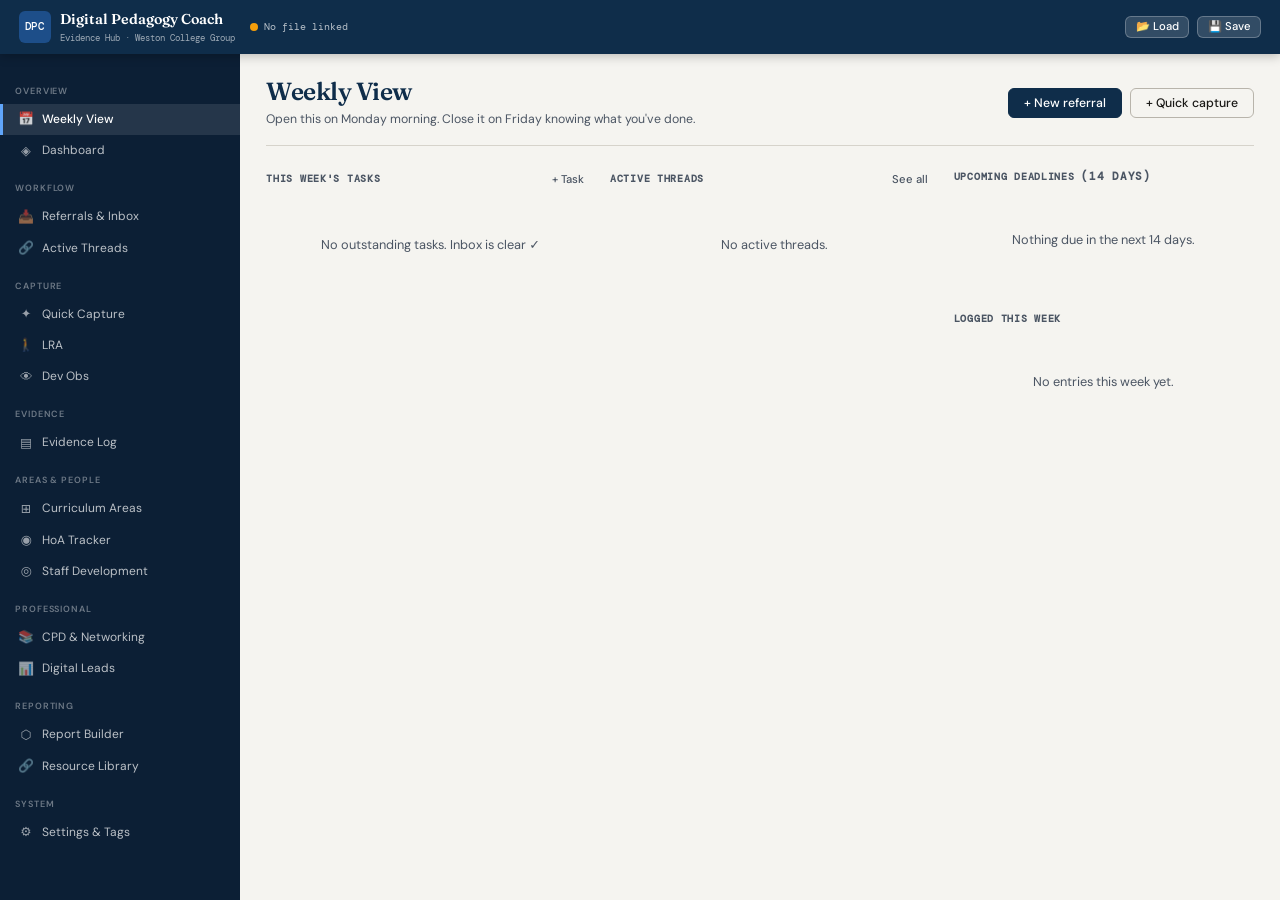
==== commit 51e19ee7: "Update evidence-hub.html" ====
--- a/evidence-hub.html
+++ b/evidence-hub.html
@@ -125,6 +125,10 @@
     <button class="nav-item" onclick="navigateTo('report-builder')">
       <span class="nav-icon" aria-hidden="true">⬡</span>
       Report Builder
+    </button>
+    <button class="nav-item" onclick="navigateTo('resources')">
+      <span class="nav-icon" aria-hidden="true">🔗</span>
+      Resource Library
     </button>
 
     <span class="nav-group-label">System</span>
@@ -763,6 +767,78 @@
   </div>
 </section>
 
+<!-- ══ RESOURCE LIBRARY ═════════════════════════════════════════ -->
+<section class="page-section" id="section-resources" aria-labelledby="res-h2">
+  <div class="page-header flex-between">
+    <div>
+      <h2 id="res-h2">Resource Library</h2>
+      <p>Reusable resources to share and revisit — video tutorials, webinars, PDFs, SharePoint guides, links.</p>
+    </div>
+    <button class="btn btn-primary" onclick="openAddResourceModal()">+ Add resource</button>
+  </div>
+
+  <div class="filter-bar" role="search" aria-label="Filter resources">
+    <div class="form-group">
+      <label for="res-filter-search">Search</label>
+      <input type="text" id="res-filter-search" placeholder="Title or keyword…" oninput="renderResourceLibrary()">
+    </div>
+    <div class="form-group">
+      <label for="res-filter-cat">Category</label>
+      <select id="res-filter-cat" onchange="renderResourceLibrary()">
+        <option value="">All categories</option>
+        <option>Video tutorial</option>
+        <option>Webinar / recording</option>
+        <option>PDF / document</option>
+        <option>SharePoint resource</option>
+        <option>External tool / site</option>
+        <option>Template</option>
+        <option>Case study</option>
+        <option>Policy / framework</option>
+        <option>Other</option>
+      </select>
+    </div>
+    <div class="form-group">
+      <label for="res-filter-area">Area</label>
+      <select id="res-filter-area" onchange="renderResourceLibrary()">
+        <option value="">All areas</option>
+      </select>
+    </div>
+    <div class="form-group" style="align-self:flex-end">
+      <button class="btn btn-secondary" onclick="clearResourceFilters()">Clear</button>
+    </div>
+  </div>
+
+  <!-- Quick-add bar for fast link capture -->
+  <div class="card mb-16" style="background:var(--bg-subtle)">
+    <div class="card-title mb-8">Quick-add a link</div>
+    <div style="display:grid;grid-template-columns:2fr 1fr 1fr auto;gap:.6rem;align-items:flex-end">
+      <div class="form-group" style="margin-bottom:0">
+        <label for="res-quick-url">URL</label>
+        <input type="url" id="res-quick-url" placeholder="https://…">
+      </div>
+      <div class="form-group" style="margin-bottom:0">
+        <label for="res-quick-title">Title</label>
+        <input type="text" id="res-quick-title" placeholder="Short name">
+      </div>
+      <div class="form-group" style="margin-bottom:0">
+        <label for="res-quick-cat">Category</label>
+        <select id="res-quick-cat">
+          <option>Video tutorial</option>
+          <option>Webinar / recording</option>
+          <option>PDF / document</option>
+          <option>SharePoint resource</option>
+          <option>External tool / site</option>
+          <option>Template</option>
+          <option>Other</option>
+        </select>
+      </div>
+      <button class="btn btn-primary" onclick="quickAddResource()" style="align-self:flex-end;margin-bottom:0">+ Add</button>
+    </div>
+  </div>
+
+  <div id="resource-library-grid" role="list" aria-label="Resource library"></div>
+</section>
+
 <!-- ══ SETTINGS ════════════════════════════════════════════════ -->
 <section class="page-section" id="section-settings" aria-labelledby="settings-h2">
   <div class="page-header">
@@ -812,6 +888,7 @@
 <script src="js/report-builder.js"></script>
 <script src="js/dl-embed.js"></script>
 <script src="js/export.js"></script>
+<script src="js/resources.js"></script>
 
 </body>
 </html>
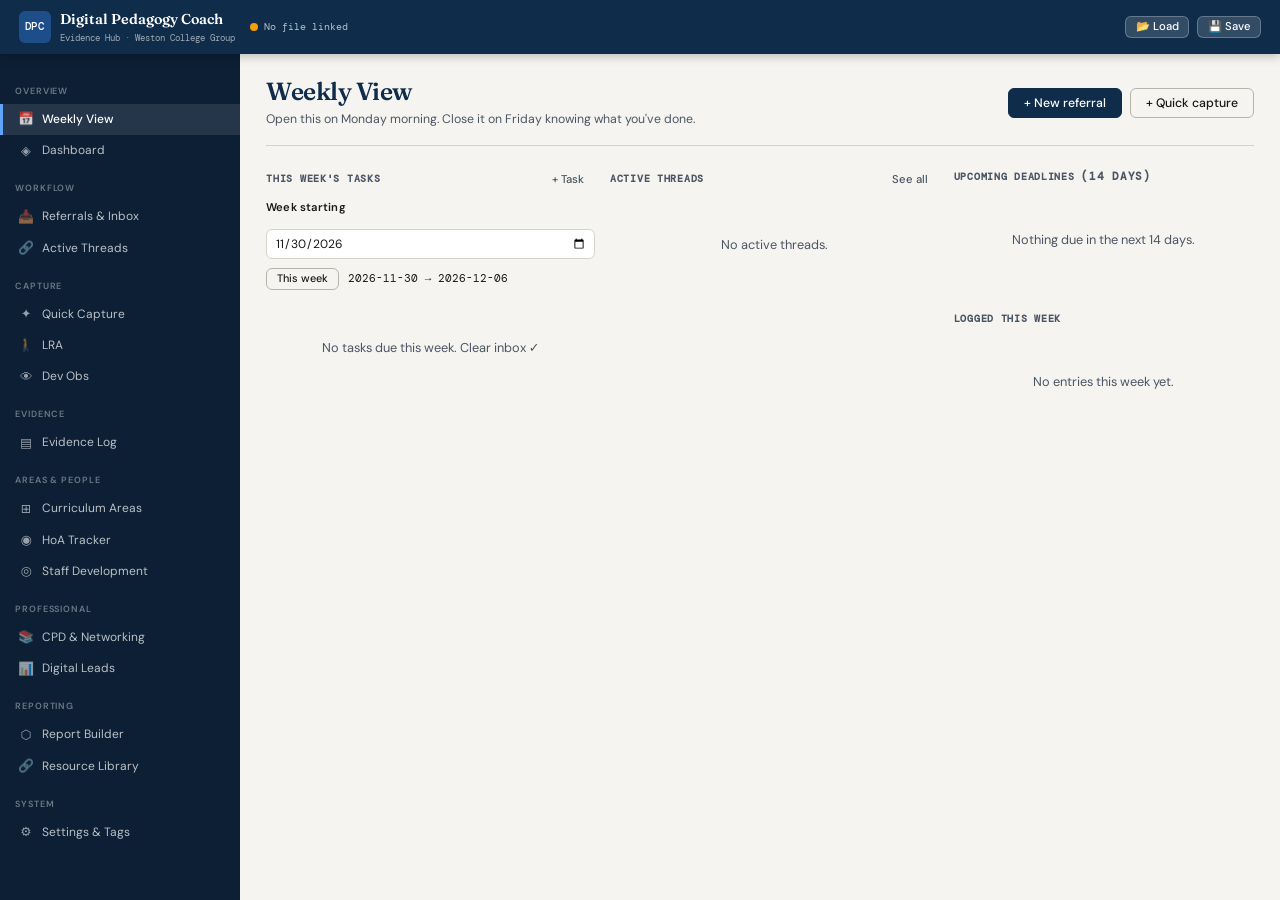
==== commit a20643fe: "Update evidence-hub.html" ====
--- a/evidence-hub.html
+++ b/evidence-hub.html
@@ -41,6 +41,7 @@
     <div class="json-dot" id="json-dot" aria-hidden="true"></div>
     <span id="json-status-text">No file linked</span>
   </div>
+  <span id="autosave-status" style="font-size:.68rem;color:rgba(255,255,255,.5);font-family:var(--font-mono);margin-left:.5rem" aria-live="polite"></span>
   <div class="header-actions">
     <button class="btn btn-sm" style="background:rgba(255,255,255,.15);color:#fff;border-color:rgba(255,255,255,.25)"
       onclick="loadJSON()">📂 Load</button>
@@ -162,6 +163,7 @@
         This week's tasks
         <button class="btn btn-sm btn-ghost" onclick="addManualTask()" aria-label="Add task">+ Task</button>
       </div>
+      <div id="week-picker-row"></div>
       <div id="weekly-tasks-list" role="list" aria-label="Outstanding tasks"></div>
     </div>
 
